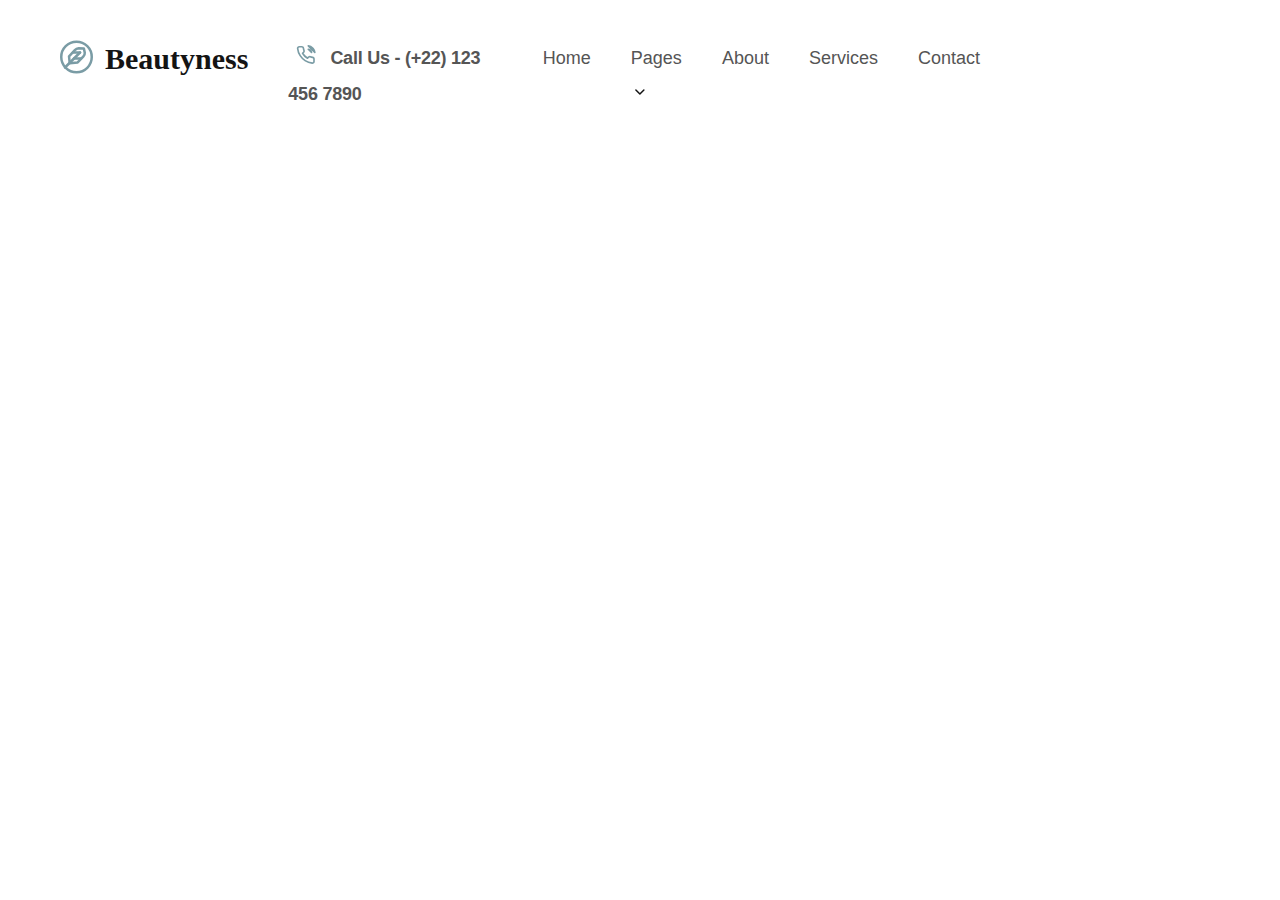
==== index.html @ 0ac67b9a "feat: start developing" ====
<!DOCTYPE html>
<html lang="en">
<head>
  <meta charset="UTF-8">
  <meta name="viewport" content="width=device-width, initial-scale=1.0">
  <title>Beautyness</title>
  <!-- <link rel="stylesheet" href="./styles/normalize.css"> -->
  <link rel="stylesheet" href="./styles/global.css">
  <link rel="stylesheet" href="./styles/homepage.css">
</head>
<body>
  <div class="wrapper">
    <header class="header">
      <div class="header__logo-container">
        <svg xmlns="http://www.w3.org/2000/svg" width="33" height="34" viewBox="0 0 33 34" fill="none">
        <circle cx="16.5" cy="17" r="15.25" stroke="#7A9CA5" stroke-width="2.5"/>
        <path d="M24.766 12.6842C24.8916 13.9888 24.4194 15.2969 23.4533 16.3209L17.6715 22.4674L9.70748 23.2339L9.03718 16.2696L14.8292 10.1303C15.7953 9.10633 17.1761 8.45041 18.6679 8.30683L23.8855 8.43175L24.766 12.6842Z" stroke="#7A9CA5" stroke-width="2.5" stroke-linecap="round" stroke-linejoin="round"/>
        <path d="M20 12.5L5 27.5" stroke="#7A9CA5" stroke-width="2.5" stroke-linecap="round" stroke-linejoin="round"/>
        <path d="M21 18.5H14" stroke="#7A9CA5" stroke-width="2.5" stroke-linecap="round" stroke-linejoin="round"/>
        <path d="M20 12.5H13" stroke="#7A9CA5" stroke-width="2.5" stroke-linecap="round" stroke-linejoin="round"/>
      </svg>
      <h1 class="header__logo">Beautyness</h1>
    </div>
      <a class="header__phone nav-link" href="tel:+221234567890">
        <svg xmlns="http://www.w3.org/2000/svg" width="30" height="23" viewBox="-5 -5 25 28" fill="none">
          <path d="M13.9381 5C14.9149 5.19057 15.8125 5.66826 16.5162 6.37194C17.2199 7.07561 17.6976 7.97326 17.8881 8.95L13.9381 5ZM13.9381 1C15.9674 1.22544 17.8597 2.13417 19.3044 3.57701C20.749 5.01984 21.6601 6.91101 21.8881 8.94L13.9381 1ZM20.8881 16.92V19.92C20.8892 20.1985 20.8322 20.4742 20.7206 20.7293C20.6091 20.9845 20.4454 21.2136 20.2402 21.4019C20.035 21.5901 19.7927 21.7335 19.5289 21.8227C19.265 21.9119 18.9855 21.9451 18.7081 21.92C15.631 21.5856 12.6751 20.5341 10.0781 18.85C7.66195 17.3147 5.61345 15.2662 4.07812 12.85C2.3881 10.2412 1.33636 7.27099 1.00812 4.18C0.983127 3.90347 1.01599 3.62476 1.10462 3.36162C1.19324 3.09849 1.33569 2.85669 1.52288 2.65162C1.71008 2.44655 1.93792 2.28271 2.19191 2.17052C2.44589 2.05833 2.72046 2.00026 2.99812 2H5.99812C6.48342 1.99522 6.95391 2.16708 7.32188 2.48353C7.68985 2.79999 7.93019 3.23945 7.99812 3.72C8.12474 4.68007 8.35957 5.62273 8.69812 6.53C8.83266 6.88792 8.86178 7.27691 8.78202 7.65088C8.70227 8.02485 8.51698 8.36811 8.24812 8.64L6.97812 9.91C8.40167 12.4135 10.4746 14.4864 12.9781 15.91L14.2481 14.64C14.52 14.3711 14.8633 14.1858 15.2372 14.1061C15.6112 14.0263 16.0002 14.0555 16.3581 14.19C17.2654 14.5286 18.2081 14.7634 19.1681 14.89C19.6539 14.9585 20.0975 15.2032 20.4147 15.5775C20.7318 15.9518 20.9003 16.4296 20.8881 16.92Z" stroke="#7A9CA5" stroke-width="2" stroke-linecap="round" stroke-linejoin="round"/>
        </svg>
        <span class="header__phone-text">Call Us - (+22) 123 456 7890</span>
      </a>
      <nav class="header__nav">
        <ul class="header__nav-list">
          <li class="header__nav-item"><a href="" class="nav-link">Home</a></li>
          <li class="header__nav-item"><a href="" class="nav-link">Pages
            <svg xmlns="http://www.w3.org/2000/svg" width="17" height="16" viewBox="0 0 17 16" fill="none">
            <path d="M4.8877 6L8.8877 10L12.8877 6" stroke="#141414" stroke-width="1.5" stroke-linecap="round" stroke-linejoin="round"/>
          </svg></a></li>
          <li class="header__nav-item"><a href="" class="nav-link">About</a></li>
          <li class="header__nav-item"><a href="" class="nav-link">Services</a></li>
          <li class="header__nav-item"><a href="" class="nav-link">Contact</a></li>
          <li class="header__nav-item"><a href="" class="nav-link"></a></li>
          <li class="header__nav-item"><a href="" class="nav-link"></a></li>
          <li class="header__nav-item"><a href="" class="nav-link"></a></li>
          <li class="header__nav-item"><a href="" class="nav-link"></a></li>
          <li class="header__nav-item"><a href="" class="nav-link"></a></li>
          <li class="header__nav-item"><a href="" class="nav-link"></a></li>
        </ul>
      </nav>
    </header>
  </div>
</body>
</html>
---- styles/global.css ----
*{
  box-sizing: border-box;
  padding: 0;
  margin: 0;
}
:root {
  --remarks-main-color: #555555;
  --main-text-color: #141414;
}

@import url('https://fonts.googleapis.com/css2?family=Manrope:wght@400;600;800&family=Playfair+Display:wght@400;500;600;700;800;900&display=swap');

body {
  font-family: 'Playfair Display', serif;
  font-weight: 800;
}

.wrapper {
  display: flex;
  max-width: 1920px;
  min-height: 100%;
  margin: 0 auto;
}

.header{
  display: flex;
  flex-direction: row;
  width: 100%;
  height: 125px;
  padding: 40px 60px;
  column-gap: 40px;
}

.header__logo {
  color: var(--main-text-color);
  font-size: 30px;
  font-weight: 800;
  line-height: 125%;
}

.header__logo-container {
  display: flex;
  flex-direction: row;
  column-gap: 12px;
}

.header__phone {
  font-weight: 600;
}

.header__phone-text {
  margin-left: 7px;
  letter-spacing: -0.25px;
}

.header__nav {
  margin-left: auto;
}

.header__nav-list {
  display: flex;
  flex-direction: row;
  list-style: none;
  gap: 40px;
  font-weight: 400;
  margin-left: auto;
}

.nav-link{
  font-family: 'Manrope', sans-serif;
  text-decoration: none;
  font-size: 18px;
  color: var(--remarks-main-color);
  line-height: 200%;
}
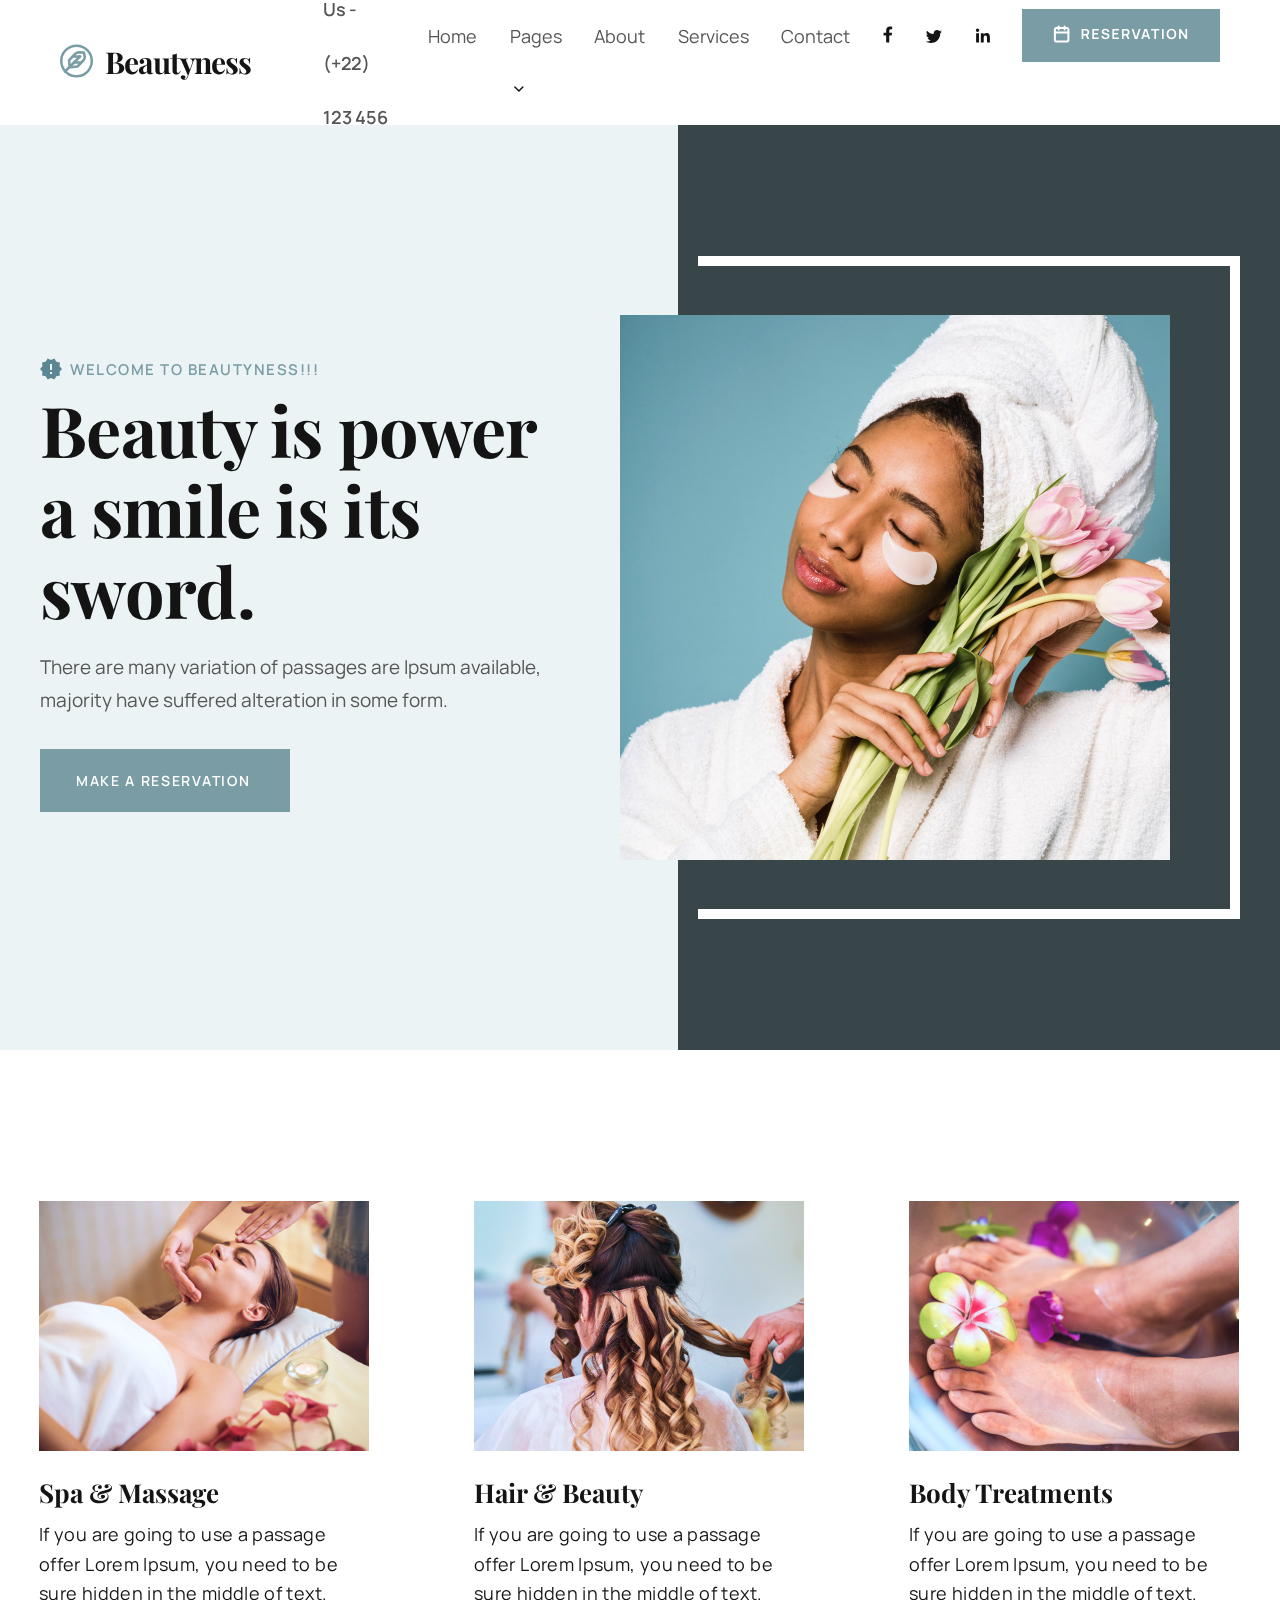
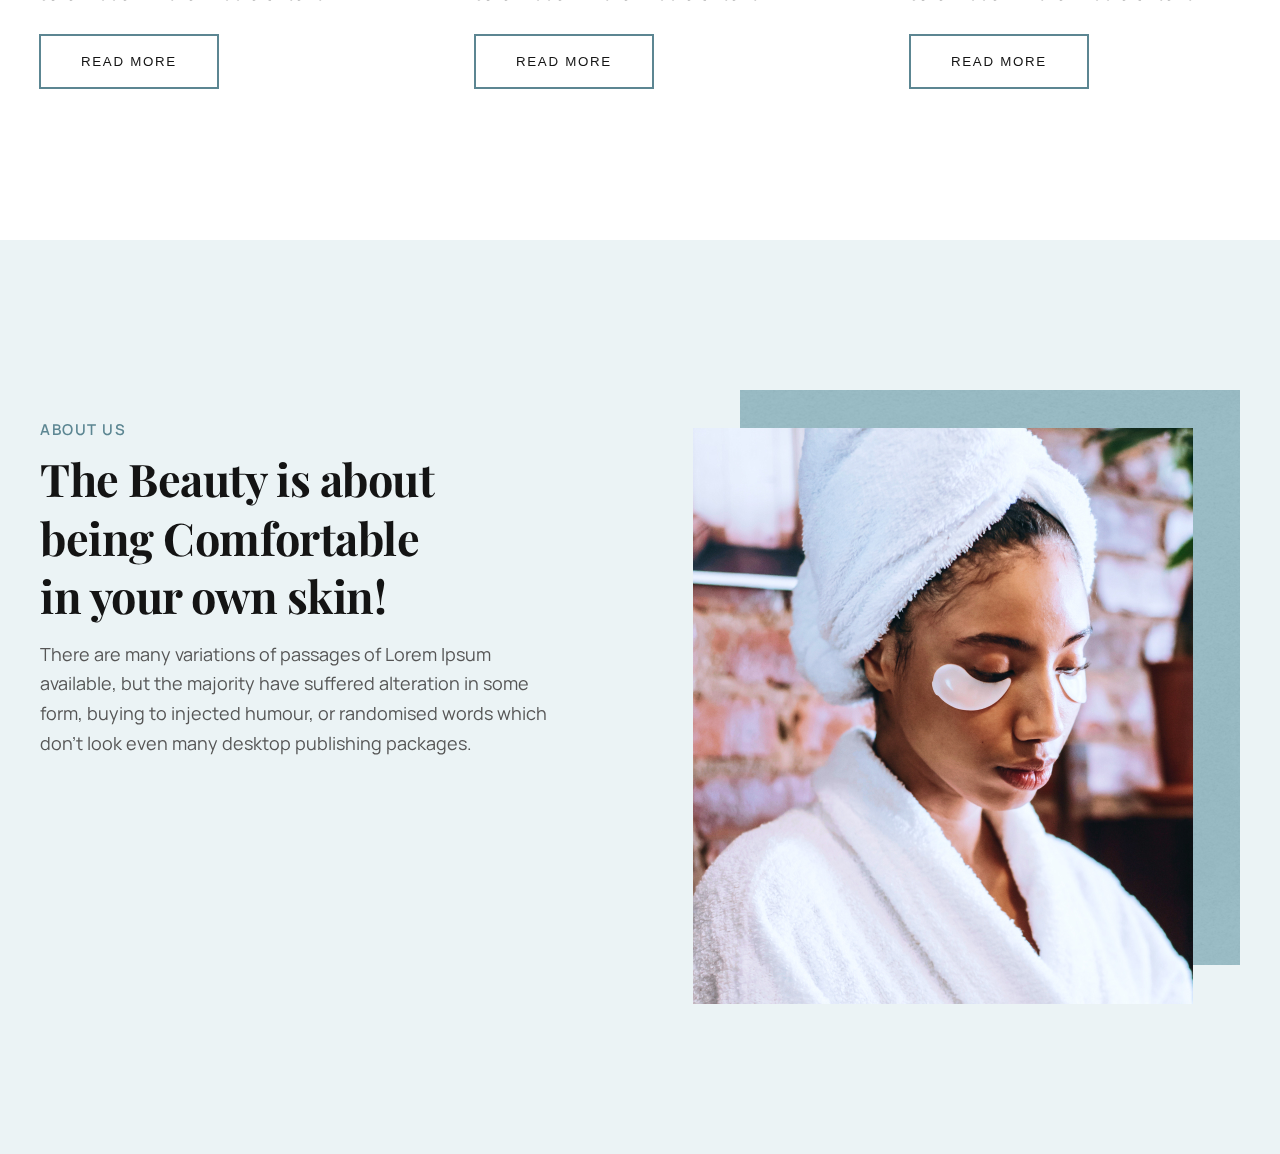
==== commit 3807028b: "feat: add banner, features and about sections" ====
--- a/index.html
+++ b/index.html
@@ -1,51 +1,229 @@
 <!DOCTYPE html>
 <html lang="en">
-<head>
-  <meta charset="UTF-8">
-  <meta name="viewport" content="width=device-width, initial-scale=1.0">
-  <title>Beautyness</title>
-  <!-- <link rel="stylesheet" href="./styles/normalize.css"> -->
-  <link rel="stylesheet" href="./styles/global.css">
-  <link rel="stylesheet" href="./styles/homepage.css">
-</head>
-<body>
-  <div class="wrapper">
-    <header class="header">
-      <div class="header__logo-container">
-        <svg xmlns="http://www.w3.org/2000/svg" width="33" height="34" viewBox="0 0 33 34" fill="none">
-        <circle cx="16.5" cy="17" r="15.25" stroke="#7A9CA5" stroke-width="2.5"/>
-        <path d="M24.766 12.6842C24.8916 13.9888 24.4194 15.2969 23.4533 16.3209L17.6715 22.4674L9.70748 23.2339L9.03718 16.2696L14.8292 10.1303C15.7953 9.10633 17.1761 8.45041 18.6679 8.30683L23.8855 8.43175L24.766 12.6842Z" stroke="#7A9CA5" stroke-width="2.5" stroke-linecap="round" stroke-linejoin="round"/>
-        <path d="M20 12.5L5 27.5" stroke="#7A9CA5" stroke-width="2.5" stroke-linecap="round" stroke-linejoin="round"/>
-        <path d="M21 18.5H14" stroke="#7A9CA5" stroke-width="2.5" stroke-linecap="round" stroke-linejoin="round"/>
-        <path d="M20 12.5H13" stroke="#7A9CA5" stroke-width="2.5" stroke-linecap="round" stroke-linejoin="round"/>
-      </svg>
-      <h1 class="header__logo">Beautyness</h1>
+  <head>
+    <meta charset="UTF-8" />
+    <meta name="viewport" content="width=device-width, initial-scale=1.0" />
+    <title>Beautyness</title>
+    <!-- <link rel="stylesheet" href="./styles/normalize.css"> -->
+    <link rel="stylesheet" href="./styles/global.css" />
+    <link rel="stylesheet" href="./styles/homepage.css" />
+  </head>
+  <body>
+    <div class="wrapper">
+      <header class="header">
+        <div class="header__logo-container">
+          <svg
+            xmlns="http://www.w3.org/2000/svg"
+            width="33"
+            height="34"
+            viewBox="0 0 33 34"
+            fill="none"
+          >
+            <circle
+              cx="16.5"
+              cy="17"
+              r="15.25"
+              stroke="#7A9CA5"
+              stroke-width="2.5"
+            />
+            <path
+              d="M24.766 12.6842C24.8916 13.9888 24.4194 15.2969 23.4533 16.3209L17.6715 22.4674L9.70748 23.2339L9.03718 16.2696L14.8292 10.1303C15.7953 9.10633 17.1761 8.45041 18.6679 8.30683L23.8855 8.43175L24.766 12.6842Z"
+              stroke="#7A9CA5"
+              stroke-width="2.5"
+              stroke-linecap="round"
+              stroke-linejoin="round"
+            />
+            <path
+              d="M20 12.5L5 27.5"
+              stroke="#7A9CA5"
+              stroke-width="2.5"
+              stroke-linecap="round"
+              stroke-linejoin="round"
+            />
+            <path
+              d="M21 18.5H14"
+              stroke="#7A9CA5"
+              stroke-width="2.5"
+              stroke-linecap="round"
+              stroke-linejoin="round"
+            />
+            <path
+              d="M20 12.5H13"
+              stroke="#7A9CA5"
+              stroke-width="2.5"
+              stroke-linecap="round"
+              stroke-linejoin="round"
+            />
+          </svg>
+          <h2 class="header__logo">Beautyness</h2>
+        </div>
+        <a class="header__phone nav-link" href="tel:+221234567890">
+          <img
+            src="./assets/svg/phone.svg"
+            alt="phone"
+            class="header__phone-icon"
+          />
+          <span class="header__phone-text">Call Us - (+22) 123 456 7890</span>
+        </a>
+        <nav class="header__nav">
+          <ul class="header__nav-list">
+            <li class="header__nav-item">
+              <a href="" class="nav-link">Home</a>
+            </li>
+            <li class="header__nav-item">
+              <a href="" class="nav-link"
+                >Pages
+                <svg
+                  xmlns="http://www.w3.org/2000/svg"
+                  width="17"
+                  height="16"
+                  viewBox="0 0 17 16"
+                  fill="none"
+                >
+                  <path
+                    d="M4.8877 6L8.8877 10L12.8877 6"
+                    stroke="#141414"
+                    stroke-width="1.5"
+                    stroke-linecap="round"
+                    stroke-linejoin="round"
+                  />
+                </svg>
+              </a>
+            </li>
+            <li class="header__nav-item">
+              <a href="" class="nav-link">About </a>
+            </li>
+            <li class="header__nav-item">
+              <a href="" class="nav-link">Services</a>
+            </li>
+            <li class="header__nav-item">
+              <a href="" class="nav-link">Contact</a>
+            </li>
+            <li class="header__nav-item">
+              <a href="" class="nav-link">
+                <img
+                  src="./assets/svg/facebook.svg"
+                  alt="facebook link"
+                  class="header__social-link"
+              /></a>
+            </li>
+            <li class="header__nav-item">
+              <a href="" class="nav-link">
+                <img
+                  src="./assets/svg/twitter.svg"
+                  alt="facebook link"
+                  class="header__social-link"
+                />
+              </a>
+            </li>
+            <li class="header__nav-item">
+              <a href="" class="nav-link">
+                <img
+                  src="./assets/svg/linkedin.svg"
+                  alt="facebook link"
+                  class="header__social-link"
+                />
+              </a>
+            </li>
+            <li class="header__nav-item">
+              <button class="btn">
+                <img src="./assets/svg/Reservation.svg" alt="reservation" />
+              </button>
+            </li>
+          </ul>
+        </nav>
+      </header>
+      <main>
+        <section class="banner">
+          <div class="banner__content">
+            <img
+              src="./assets/img/pexels-sora-shimazaki-5938440 1.jpg"
+              alt="pexels-sora-shimazaki"
+              class="banner__photo"
+            />
+            <div class="banner__text">
+              <p class="banner__alert">
+                <img
+                  src="./assets/svg/alert.svg"
+                  alt="alert"
+                  class="banner__alert-logo"
+                />Welcome to Beautyness!!!
+              </p>
+              <h1 class="banner__title">
+                Beauty is power a smile is its sword.
+              </h1>
+              <p class="banner__remark">
+                There are many variation of passages are Ipsum available,
+                majority have suffered alteration in some form.
+              </p>
+              <button class="btn banner__btn">Make a reservation</button>
+            </div>
+          </div>
+        </section>
+        <section class="features">
+          <div class="features-card">
+            <img
+              src="./assets/img/feat1.jpg"
+              alt="Spa & Massage"
+              class="feature-card__image"
+            />
+            <h3 class="feature-card__title">Spa & Massage</h3>
+            <p class="feature-card__description">
+              If you are going to use a passage offer Lorem Ipsum, you need to
+              be sure hidden in the middle of text.
+            </p>
+            <button class="btn btn_transparent">READ MORE</button>
+          </div>
+          <div class="features-card">
+            <img
+              src="./assets/img/feat2.jpg"
+              alt="Hair & Beauty"
+              class="feature-card__image"
+            />
+            <h3 class="feature-card__title">Hair & Beauty</h3>
+            <p class="feature-card__description">
+              If you are going to use a passage offer Lorem Ipsum, you need to
+              be sure hidden in the middle of text.
+            </p>
+            <button class="btn btn_transparent">READ MORE</button>
+          </div>
+          <div class="features-card">
+            <img
+              src="./assets/img/feat3.jpg"
+              alt="Body Treatments"
+              class="feature-card__image"
+            />
+            <h3 class="feature-card__title">Body Treatments</h3>
+            <p class="feature-card__description">
+              If you are going to use a passage offer Lorem Ipsum, you need to
+              be sure hidden in the middle of text.
+            </p>
+            <button class="btn btn_transparent">READ MORE</button>
+          </div>
+        </section>
+        <section class="about-section">
+          <div class="about-section__content-container">
+            <div class="about-section__text-container">
+              <p class="about-section__label">About Us</p>
+              <h2 class="about-section__title">
+                The Beauty is about being Comfortable in your own skin!
+              </h2>
+              <p class="about-section__remark">
+                There are many variations of passages of Lorem Ipsum available,
+                but the majority have suffered alteration in some form, buying
+                to injected humour, or randomised words which don't look even
+                many desktop publishing packages.
+              </p>
+            </div>
+
+            <img
+              src="./assets/img/about-photo.jpg"
+              alt=""
+              class="about-section__photo"
+            />
+          </div>
+        </section>
+      </main>
     </div>
-      <a class="header__phone nav-link" href="tel:+221234567890">
-        <svg xmlns="http://www.w3.org/2000/svg" width="30" height="23" viewBox="-5 -5 25 28" fill="none">
-          <path d="M13.9381 5C14.9149 5.19057 15.8125 5.66826 16.5162 6.37194C17.2199 7.07561 17.6976 7.97326 17.8881 8.95L13.9381 5ZM13.9381 1C15.9674 1.22544 17.8597 2.13417 19.3044 3.57701C20.749 5.01984 21.6601 6.91101 21.8881 8.94L13.9381 1ZM20.8881 16.92V19.92C20.8892 20.1985 20.8322 20.4742 20.7206 20.7293C20.6091 20.9845 20.4454 21.2136 20.2402 21.4019C20.035 21.5901 19.7927 21.7335 19.5289 21.8227C19.265 21.9119 18.9855 21.9451 18.7081 21.92C15.631 21.5856 12.6751 20.5341 10.0781 18.85C7.66195 17.3147 5.61345 15.2662 4.07812 12.85C2.3881 10.2412 1.33636 7.27099 1.00812 4.18C0.983127 3.90347 1.01599 3.62476 1.10462 3.36162C1.19324 3.09849 1.33569 2.85669 1.52288 2.65162C1.71008 2.44655 1.93792 2.28271 2.19191 2.17052C2.44589 2.05833 2.72046 2.00026 2.99812 2H5.99812C6.48342 1.99522 6.95391 2.16708 7.32188 2.48353C7.68985 2.79999 7.93019 3.23945 7.99812 3.72C8.12474 4.68007 8.35957 5.62273 8.69812 6.53C8.83266 6.88792 8.86178 7.27691 8.78202 7.65088C8.70227 8.02485 8.51698 8.36811 8.24812 8.64L6.97812 9.91C8.40167 12.4135 10.4746 14.4864 12.9781 15.91L14.2481 14.64C14.52 14.3711 14.8633 14.1858 15.2372 14.1061C15.6112 14.0263 16.0002 14.0555 16.3581 14.19C17.2654 14.5286 18.2081 14.7634 19.1681 14.89C19.6539 14.9585 20.0975 15.2032 20.4147 15.5775C20.7318 15.9518 20.9003 16.4296 20.8881 16.92Z" stroke="#7A9CA5" stroke-width="2" stroke-linecap="round" stroke-linejoin="round"/>
-        </svg>
-        <span class="header__phone-text">Call Us - (+22) 123 456 7890</span>
-      </a>
-      <nav class="header__nav">
-        <ul class="header__nav-list">
-          <li class="header__nav-item"><a href="" class="nav-link">Home</a></li>
-          <li class="header__nav-item"><a href="" class="nav-link">Pages
-            <svg xmlns="http://www.w3.org/2000/svg" width="17" height="16" viewBox="0 0 17 16" fill="none">
-            <path d="M4.8877 6L8.8877 10L12.8877 6" stroke="#141414" stroke-width="1.5" stroke-linecap="round" stroke-linejoin="round"/>
-          </svg></a></li>
-          <li class="header__nav-item"><a href="" class="nav-link">About</a></li>
-          <li class="header__nav-item"><a href="" class="nav-link">Services</a></li>
-          <li class="header__nav-item"><a href="" class="nav-link">Contact</a></li>
-          <li class="header__nav-item"><a href="" class="nav-link"></a></li>
-          <li class="header__nav-item"><a href="" class="nav-link"></a></li>
-          <li class="header__nav-item"><a href="" class="nav-link"></a></li>
-          <li class="header__nav-item"><a href="" class="nav-link"></a></li>
-          <li class="header__nav-item"><a href="" class="nav-link"></a></li>
-          <li class="header__nav-item"><a href="" class="nav-link"></a></li>
-        </ul>
-      </nav>
-    </header>
-  </div>
-</body>
-</html>+  </body>
+</html>
--- a/styles/global.css
+++ b/styles/global.css
@@ -1,4 +1,4 @@
-*{
+* {
   box-sizing: border-box;
   padding: 0;
   margin: 0;
@@ -6,36 +6,49 @@
 :root {
   --remarks-main-color: #555555;
   --main-text-color: #141414;
+  --main-btn-color: #7a9ca5;
+  --bgc-azure: #ebf3f5;
 }
 
-@import url('https://fonts.googleapis.com/css2?family=Manrope:wght@400;600;800&family=Playfair+Display:wght@400;500;600;700;800;900&display=swap');
+@font-face {
+  font-family: PlayfairDisplay;
+  src: url(../assets/fonts/PlayfairDisplay-VariableFont_wght.ttf);
+}
+
+@font-face {
+  font-family: ManropeWeb;
+  src: url(../assets/fonts/Manrope-VariableFont_wght.ttf);
+}
 
 body {
-  font-family: 'Playfair Display', serif;
+  font-family: PlayfairDisplay;
   font-weight: 800;
+  color: var(--main-text-color);
 }
 
 .wrapper {
   display: flex;
+  flex-direction: column;
   max-width: 1920px;
   min-height: 100%;
   margin: 0 auto;
 }
 
-.header{
+.header {
   display: flex;
   flex-direction: row;
+  align-items: center;
   width: 100%;
   height: 125px;
-  padding: 40px 60px;
+  padding: 0px 60px;
   column-gap: 40px;
 }
 
 .header__logo {
   color: var(--main-text-color);
   font-size: 30px;
-  font-weight: 800;
   line-height: 125%;
+  letter-spacing: -1.1px;
 }
 
 .header__logo-container {
@@ -45,7 +58,17 @@
 }
 
 .header__phone {
+  position: relative;
   font-weight: 600;
+  padding-left: 32px;
+}
+
+.header__phone-icon {
+  position: absolute;
+  top: 12px;
+  left: 5px;
+  width: 24px;
+  height: 24px;
 }
 
 .header__phone-text {
@@ -61,15 +84,35 @@
   display: flex;
   flex-direction: row;
   list-style: none;
-  gap: 40px;
+  gap: 32.5px;
   font-weight: 400;
   margin-left: auto;
 }
 
-.nav-link{
-  font-family: 'Manrope', sans-serif;
+.nav-link {
+  font-family: ManropeWeb;
   text-decoration: none;
   font-size: 18px;
   color: var(--remarks-main-color);
-  line-height: 200%;
-}+  line-height: 300%;
+}
+
+.nav-link:hover {
+  color: var(--main-btn-color);
+}
+
+.header__social-link {
+  transition: 0.3s;
+}
+
+.header__social-link:hover {
+  filter: invert(63%) sepia(20%) saturate(384%) hue-rotate(146deg)
+    brightness(91%) contrast(89%);
+}
+
+.btn {
+  padding: 16px 31px;
+  border: none;
+  outline: none;
+  background-color: var(--main-btn-color);
+}
--- a/styles/homepage.css
+++ b/styles/homepage.css
@@ -0,0 +1,239 @@
+.banner {
+  display: flex;
+  width: 100%;
+  height: 925px;
+  background-image: linear-gradient(
+    to right,
+    var(--bgc-azure) 0%,
+    var(--bgc-azure) 53%,
+    #1e2c30 53%,
+    #1e2c30 100%
+  );
+  position: relative;
+}
+
+.banner::before {
+  position: absolute;
+  content: " ";
+  opacity: 0.15;
+  background: url(../assets/img/background.jpg), lightgray 50% / cover no-repeat;
+  mix-blend-mode: luminosity;
+  width: 47%;
+  height: 925px;
+  right: 0;
+}
+
+.banner__content {
+  display: flex;
+  flex-direction: column;
+  justify-content: center;
+  width: 1200px;
+  height: 645px;
+  margin: auto;
+  position: relative;
+}
+
+.banner__content::after {
+  position: absolute;
+  right: 0px;
+  height: 643px;
+  width: 532px;
+  content: " ";
+  border: 10px solid #ffffff;
+  border-left: none;
+}
+
+.banner__photo {
+  position: absolute;
+  top: 50px;
+  right: 70px;
+}
+
+.banner__text {
+  display: flex;
+  flex-direction: column;
+  justify-content: space-between;
+  width: 510px;
+  height: 460px;
+}
+
+.banner__alert {
+  color: var(--main-btn-color);
+  font-family: ManropeWeb;
+  font-size: 15px;
+  font-style: normal;
+  font-weight: 600;
+  line-height: 154.5%; /* 23.175px */
+  letter-spacing: 1.5px;
+  text-transform: uppercase;
+  vertical-align: middle;
+  position: relative;
+  margin-left: 30px;
+}
+.banner__alert-logo {
+  position: absolute;
+  left: -30px;
+}
+
+.banner__title {
+  font-size: 70px;
+  font-style: normal;
+  font-weight: 700;
+  line-height: 115%; /* 80.5px */
+  letter-spacing: -0.7px;
+  margin-top: -25px;
+}
+
+.banner__remark {
+  color: var(--remarks-main-color);
+  font-family: ManropeWeb;
+  font-size: 19px;
+  font-style: normal;
+  font-weight: 400;
+  line-height: 170%; /* 32.3px */
+  margin-top: -12px;
+}
+
+.banner__btn {
+  display: flex;
+  padding: 23px 36px;
+  align-items: center;
+  color: #fff;
+  text-align: center;
+  font-family: ManropeWeb;
+  font-size: 14px;
+  font-style: normal;
+  font-weight: 600;
+  line-height: 125%; /* 17.5px */
+  letter-spacing: 1.68px;
+  text-transform: uppercase;
+  width: 250px;
+  margin-bottom: 5px;
+}
+
+.features {
+  display: flex;
+  flex-direction: row;
+  justify-content: center;
+  align-items: center;
+  column-gap: 103px;
+  width: 100%;
+  height: 790px;
+}
+
+.features-card {
+  width: 332px;
+}
+
+.feature-card__title {
+  font-size: 26px;
+  font-style: normal;
+  font-weight: 700;
+  line-height: 120%; /* 31.2px */
+  margin-top: 22px;
+}
+
+.feature-card__description {
+  font-family: ManropeWeb;
+  font-size: 18px;
+  font-style: normal;
+  font-weight: 400;
+  line-height: 165%; /* 29.7px */
+  letter-spacing: 0.36px;
+  margin-top: 12px;
+}
+
+.btn_transparent {
+  padding: 18px 40px;
+  background: none;
+  border: 2px solid #5c8692;
+  margin-top: 25px;
+  letter-spacing: 1.68px;
+  color: var(--main-text-color);
+}
+
+.about-section {
+  display: flex;
+  align-items: center;
+  height: 914px;
+  background-color: var(--bgc-azure);
+}
+
+.about-section__content-container {
+  position: relative;
+  display: flex;
+  flex-direction: row;
+  justify-content: space-between;
+  max-width: 1200px;
+  width: 100%;
+  height: 614px;
+  margin: auto;
+  z-index: 2;
+}
+
+.about-section__text-container {
+  width: 529px;
+}
+
+.about-section__label {
+  color: #5c8692;
+  font-family: ManropeWeb;
+  font-size: 15px;
+  font-style: normal;
+  font-weight: 600;
+  line-height: 154.5%; /* 23.175px */
+  letter-spacing: 1.5px;
+  text-transform: uppercase;
+  margin-top: 28px;
+}
+
+.about-section__title {
+  font-size: 45px;
+  font-style: normal;
+  font-weight: 700;
+  line-height: 130%; /* 58.5px */
+  letter-spacing: -0.45px;
+  margin-top: 8px;
+  width: 420px;
+}
+
+.about-section__remark {
+  color: var(--remarks-main-color);
+  font-family: ManropeWeb;
+  font-size: 18px;
+  font-style: normal;
+  font-weight: 400;
+  line-height: 165%; /* 29.7px */
+  margin-top: 15px;
+}
+
+.about-section__photo {
+  width: 500px;
+  flex-shrink: 0;
+  margin-right: 47px;
+  margin-top: 38px;
+}
+
+.about-section__content-container::before {
+  position: absolute;
+  content: " ";
+  background-color: #7a9ca5;
+  width: 500px;
+  height: 575px;
+  top: 0px;
+  right: 0;
+  z-index: -1;
+}
+
+.about-section__content-container::after {
+  position: absolute;
+  content: " ";
+  opacity: 0.5;
+  background: url(../assets/img/Photo.png), lightgray 50% / cover no-repeat;
+  mix-blend-mode: luminosity;
+  width: 500px;
+  height: 575px;
+  top: 0px;
+  right: 0;
+  z-index: -1;
+}
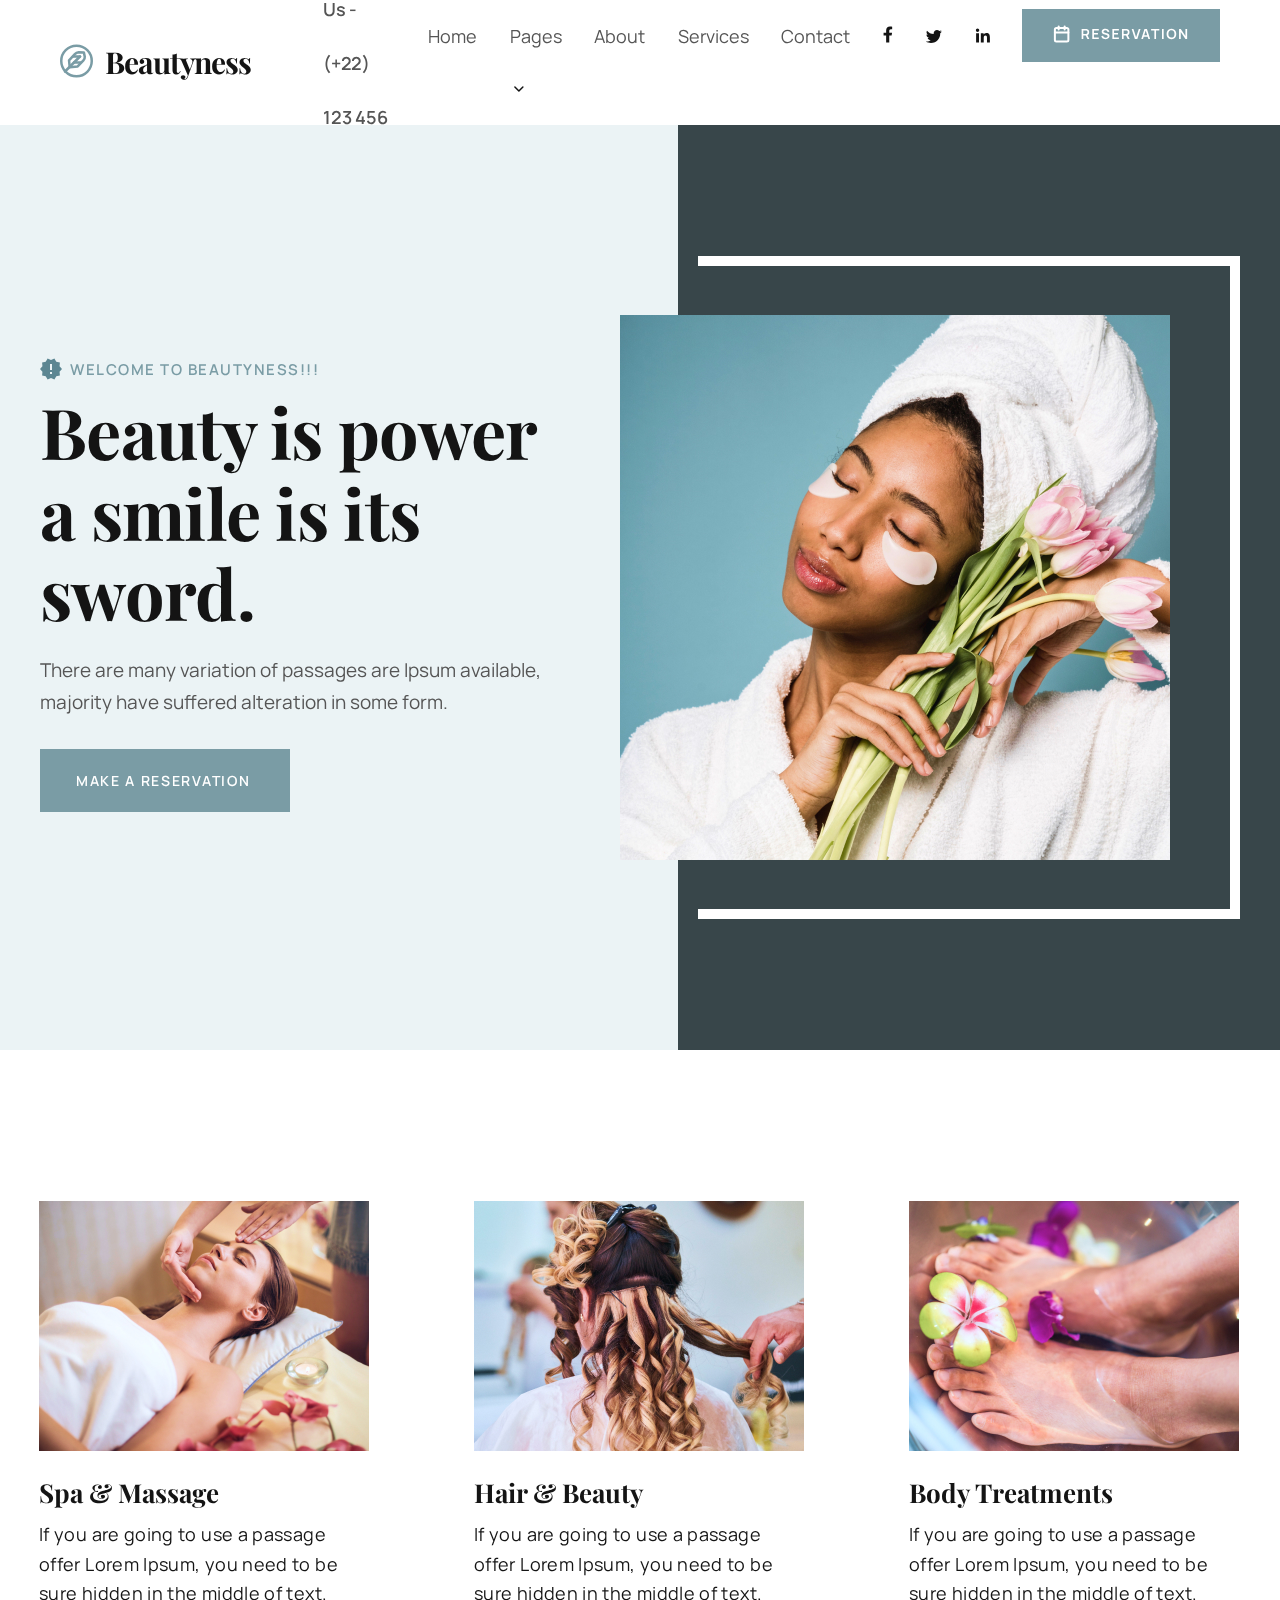
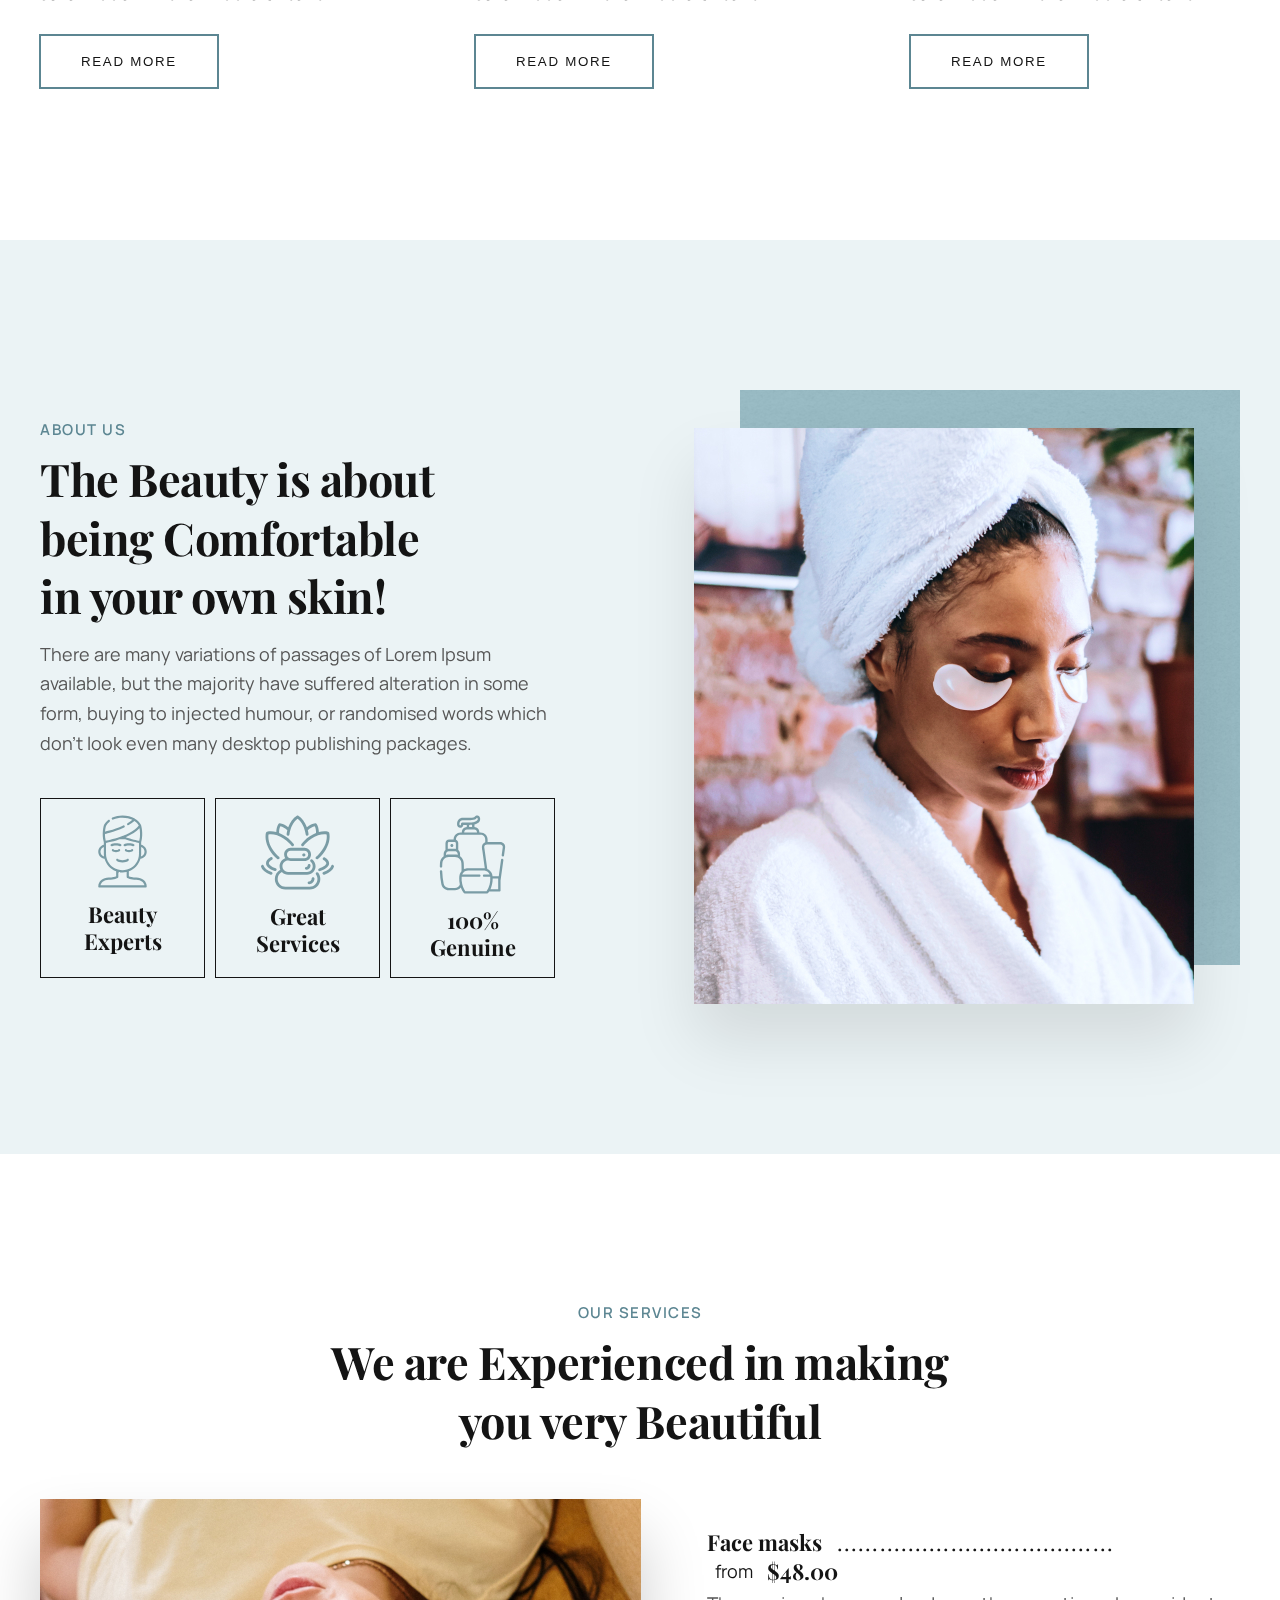
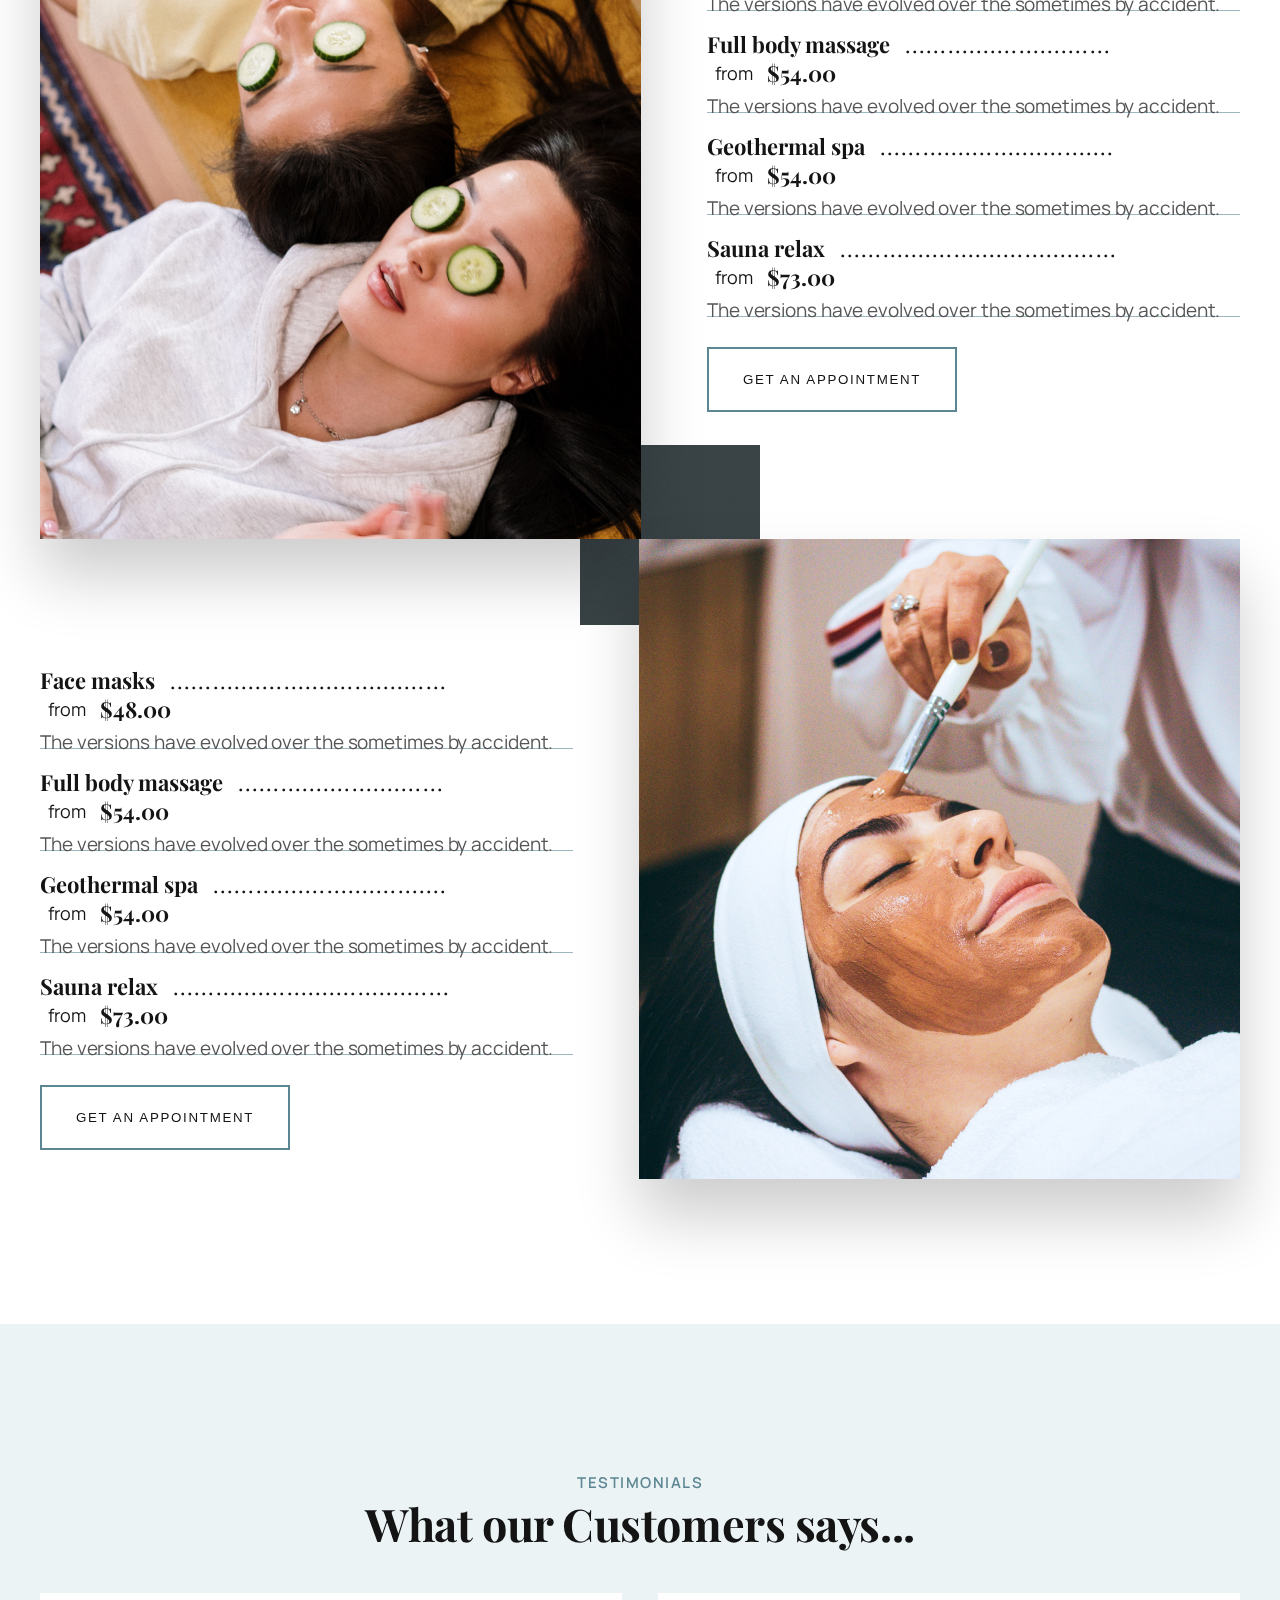
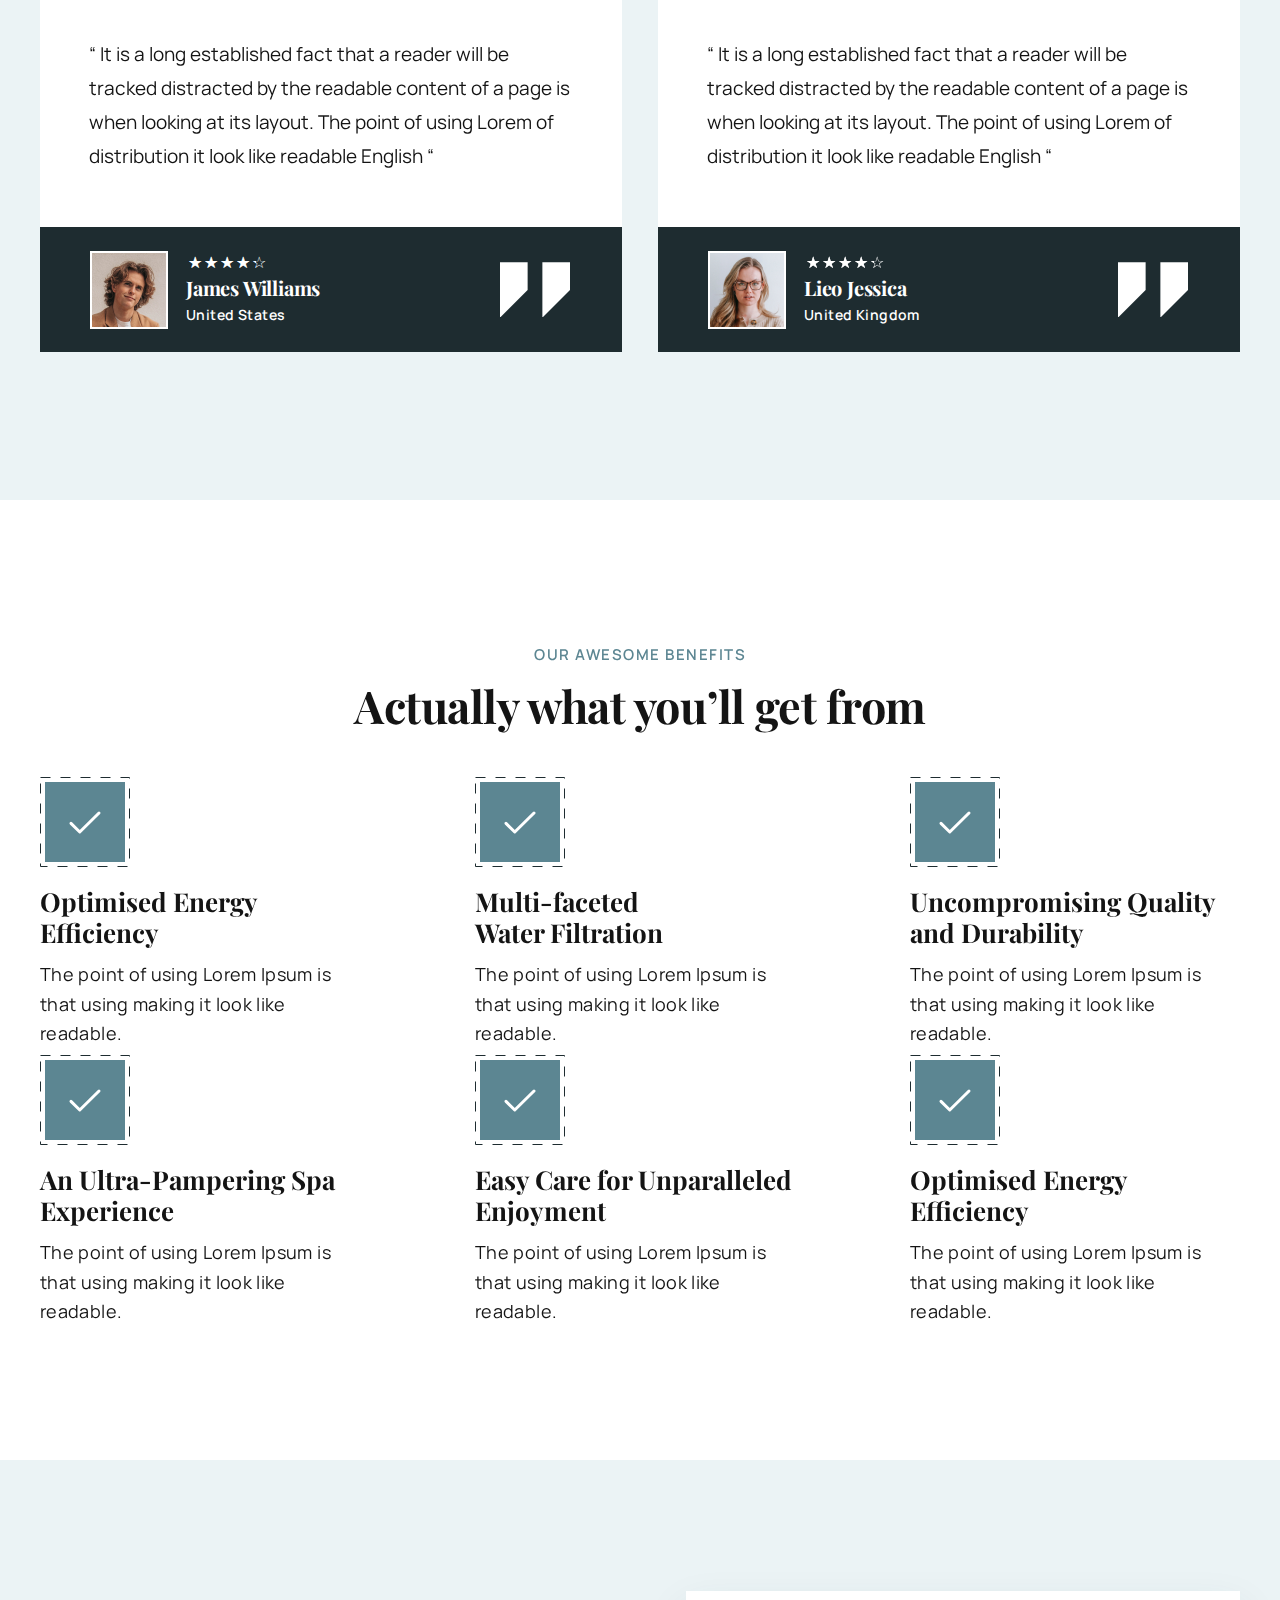
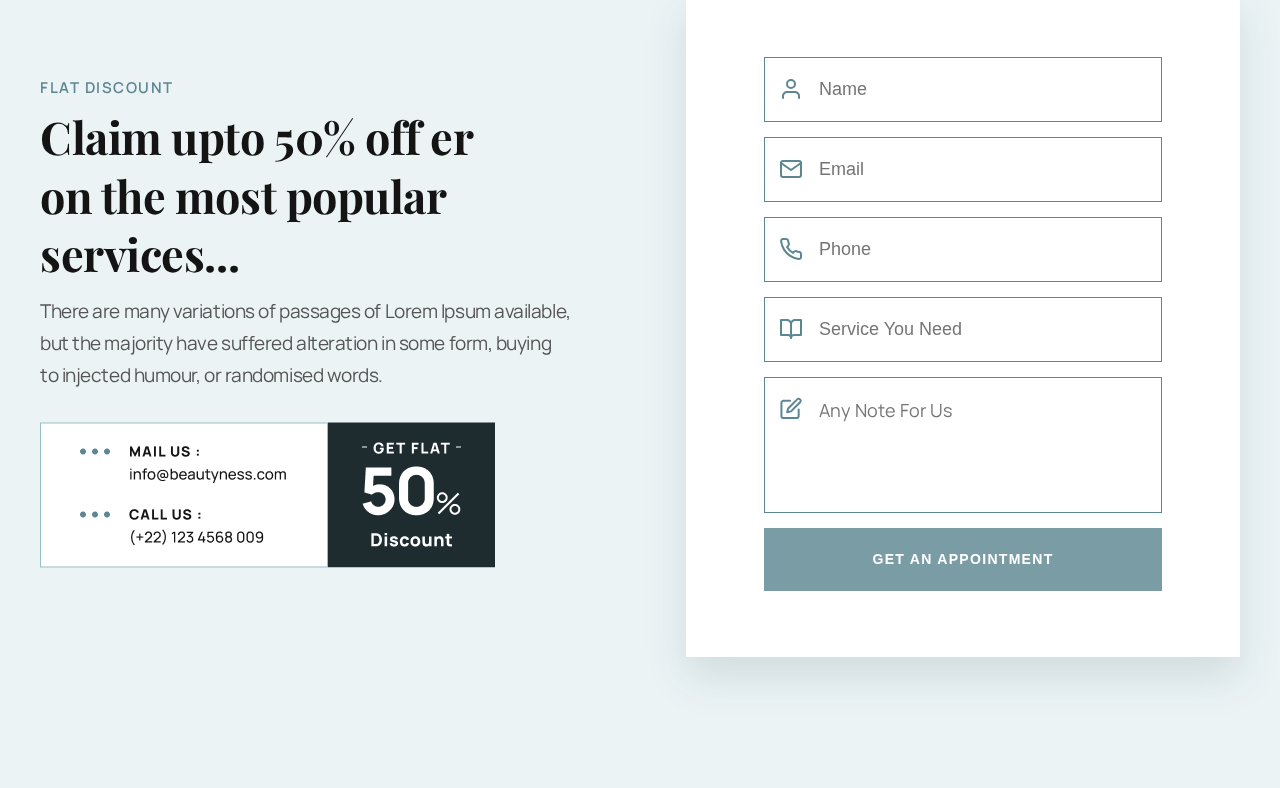
==== commit 9a586091: "feat: add services, testimonials, benefits, discount, sections" ====
--- a/index.html
+++ b/index.html
@@ -152,7 +152,7 @@
               <h1 class="banner__title">
                 Beauty is power a smile is its sword.
               </h1>
-              <p class="banner__remark">
+              <p class="remark banner__remark">
                 There are many variation of passages are Ipsum available,
                 majority have suffered alteration in some form.
               </p>
@@ -202,20 +202,45 @@
           </div>
         </section>
         <section class="about-section">
-          <div class="about-section__content-container">
+          <div class="content-container about-section__content-container">
             <div class="about-section__text-container">
-              <p class="about-section__label">About Us</p>
-              <h2 class="about-section__title">
+              <p class="section-label">About Us</p>
+              <h2 class="section-title section-title_left-aligned m-top-8">
                 The Beauty is about being Comfortable in your own skin!
               </h2>
-              <p class="about-section__remark">
+              <p class="remark about-section__remark">
                 There are many variations of passages of Lorem Ipsum available,
                 but the majority have suffered alteration in some form, buying
                 to injected humour, or randomised words which don't look even
                 many desktop publishing packages.
               </p>
+              <div class="abouts-section__cards-block">
+                <div class="about-card">
+                  <img
+                    src="./assets/svg/about-icon-1.svg"
+                    alt=""
+                    class="abot-card__icon"
+                  />
+                  <h3 class="abot-card__title">Beauty Experts</h3>
+                </div>
+                <div class="about-card">
+                  <img
+                    src="./assets/svg/about-icon-2.svg"
+                    alt=""
+                    class="abot-card__icon"
+                  />
+                  <h3 class="abot-card__title">Great Services</h3>
+                </div>
+                <div class="about-card">
+                  <img
+                    src="./assets/svg/about-icon-3.svg"
+                    alt=""
+                    class="abot-card__icon"
+                  />
+                  <h3 class="abot-card__title">100% Genuine</h3>
+                </div>
+              </div>
             </div>
-
             <img
               src="./assets/img/about-photo.jpg"
               alt=""
@@ -223,6 +248,359 @@
             />
           </div>
         </section>
+        <section class="secvices">
+          <div class="content-container">
+            <p class="section-label label_margin-top">Our Services</p>
+            <h2
+              class="section-title services__section-title section-title_centered"
+            >
+              We are Experienced in making you very Beautiful
+            </h2>
+            <div class="pricelist-container m-top-50">
+              <img
+                src="./assets/img/services-photo-1.jpg"
+                alt=""
+                class="pricelist-photo"
+              />
+              <div>
+                <ul class="pricelist">
+                  <li class="pricelist-item">
+                    <h4 class="pricelist__title">
+                      Face masks
+                      <span class="precelist-dots">
+                        .......................................
+                      </span>
+                      <span class="pricelist__price">$48.00</span>
+                    </h4>
+                    <p class="remark pricelist__remark">
+                      The versions have evolved over the sometimes by accident.
+                    </p>
+                  </li>
+                  <li class="pricelist-item">
+                    <h4 class="pricelist__title">
+                      Full body massage
+                      <span class="precelist-dots">
+                        .............................
+                      </span>
+                      <span class="pricelist__price">$54.00</span>
+                    </h4>
+                    <p class="remark pricelist__remark">
+                      The versions have evolved over the sometimes by accident.
+                    </p>
+                  </li>
+                  <li class="pricelist-item">
+                    <h4 class="pricelist__title">
+                      Geothermal spa
+                      <span class="precelist-dots">
+                        .................................
+                      </span>
+                      <span class="pricelist__price">$54.00</span>
+                    </h4>
+                    <p class="remark pricelist__remark">
+                      The versions have evolved over the sometimes by accident.
+                    </p>
+                  </li>
+                  <li class="pricelist-item">
+                    <h4 class="pricelist__title">
+                      Sauna relax
+                      <span class="precelist-dots">
+                        .......................................
+                      </span>
+                      <span class="pricelist__price">$73.00</span>
+                    </h4>
+                    <p class="remark pricelist__remark">
+                      The versions have evolved over the sometimes by accident.
+                    </p>
+                  </li>
+                </ul>
+                <button class="btn btn_transparent pricelist__btn">
+                  GET AN APPOINTMENT
+                </button>
+              </div>
+            </div>
+            <div class="pricelist-container pricelist-container_reversed">
+              <img
+                src="./assets/img/services-photo-2.jpg"
+                alt=""
+                class="pricelist-photo"
+              />
+              <div>
+                <ul class="pricelist pricelist_margined">
+                  <li class="pricelist-item">
+                    <h4 class="pricelist__title">
+                      Face masks
+                      <span class="precelist-dots">
+                        .......................................
+                      </span>
+                      <span class="pricelist__price">$48.00</span>
+                    </h4>
+                    <p class="remark pricelist__remark">
+                      The versions have evolved over the sometimes by accident.
+                    </p>
+                  </li>
+                  <li class="pricelist-item">
+                    <h4 class="pricelist__title">
+                      Full body massage
+                      <span class="precelist-dots">
+                        .............................
+                      </span>
+                      <span class="pricelist__price">$54.00</span>
+                    </h4>
+                    <p class="remark pricelist__remark">
+                      The versions have evolved over the sometimes by accident.
+                    </p>
+                  </li>
+                  <li class="pricelist-item">
+                    <h4 class="pricelist__title">
+                      Geothermal spa
+                      <span class="precelist-dots">
+                        .................................
+                      </span>
+                      <span class="pricelist__price">$54.00</span>
+                    </h4>
+                    <p class="remark pricelist__remark">
+                      The versions have evolved over the sometimes by accident.
+                    </p>
+                  </li>
+                  <li class="pricelist-item">
+                    <h4 class="pricelist__title">
+                      Sauna relax
+                      <span class="precelist-dots">
+                        .......................................
+                      </span>
+                      <span class="pricelist__price">$73.00</span>
+                    </h4>
+                    <p class="remark pricelist__remark">
+                      The versions have evolved over the sometimes by accident.
+                    </p>
+                  </li>
+                </ul>
+                <button class="btn btn_transparent pricelist__btn">
+                  GET AN APPOINTMENT
+                </button>
+              </div>
+            </div>
+          </div>
+        </section>
+        <section class="testimonials">
+          <div class="content-container">
+            <p class="section-label label_margin-top">Testimonials</p>
+            <h2 class="section-title section-title_centered">
+              What our Customers says...
+            </h2>
+            <div class="testimonials__feedbacks">
+              <div class="feedback-card">
+                <p class="feedback-card__text">
+                  “ It is a long established fact that a reader will be tracked
+                  distracted by the readable content of a page is when looking
+                  at its layout. The point of using Lorem of distribution it
+                  look like readable English “
+                </p>
+                <div class="user-info">
+                  <img
+                    src="./assets/img/userphoto-1.jpg"
+                    alt=""
+                    class="user-avatar"
+                  />
+                  <div class="rating">
+                    <span
+                      class="rating__satrs"
+                      style="width: calc(77px * (4.4 / 5))"
+                      >★★★★★
+                    </span>
+                  </div>
+                  <p class="user-name">James Williams</p>
+                  <p class="user-country">United States</p>
+                </div>
+              </div>
+              <div class="feedback-card">
+                <p class="feedback-card__text">
+                  “ It is a long established fact that a reader will be tracked
+                  distracted by the readable content of a page is when looking
+                  at its layout. The point of using Lorem of distribution it
+                  look like readable English “
+                </p>
+                <div class="user-info">
+                  <img
+                    src="./assets/img/userphoto-2.jpg"
+                    alt=""
+                    class="user-avatar"
+                  />
+                  <div class="rating">
+                    <span
+                      class="rating__satrs"
+                      style="width: calc(77px * (4.4 / 5))"
+                      >★★★★★
+                    </span>
+                  </div>
+                  <p class="user-name">Lieo Jessica</p>
+                  <p class="user-country">United Kingdom</p>
+                </div>
+              </div>
+            </div>
+          </div>
+        </section>
+        <section class="benefits">
+          <div class="content-container">
+            <p class="section-label benefits__label">Our Awesome Benefits</p>
+            <h2 class="section-title section-title_centered benefits__title">
+              Actually what you’ll get from
+            </h2>
+            <div class="benefits__benefits-container">
+              <div class="benefit-card">
+                <img
+                  src="./assets/svg/benefit-ico.svg"
+                  alt="benefit"
+                  class="benefit-logo"
+                />
+                <h4 class="benefit-title">Optimised Energy Efficiency</h4>
+                <p class="benefit-remark">
+                  The point of using Lorem Ipsum is that using making it look
+                  like readable.
+                </p>
+              </div>
+              <div class="benefit-card">
+                <img
+                  src="./assets/svg/benefit-ico.svg"
+                  alt="benefit"
+                  class="benefit-logo"
+                />
+                <h4 class="benefit-title">
+                  Multi-faceted<br />
+                  Water Filtration
+                </h4>
+                <p class="benefit-remark">
+                  The point of using Lorem Ipsum is that using making it look
+                  like readable.
+                </p>
+              </div>
+              <div class="benefit-card">
+                <img
+                  src="./assets/svg/benefit-ico.svg"
+                  alt="benefit"
+                  class="benefit-logo"
+                />
+                <h4 class="benefit-title">
+                  Uncompromising Quality and Durability
+                </h4>
+                <p class="benefit-remark">
+                  The point of using Lorem Ipsum is that using making it look
+                  like readable.
+                </p>
+              </div>
+              <div class="benefit-card">
+                <img
+                  src="./assets/svg/benefit-ico.svg"
+                  alt="benefit"
+                  class="benefit-logo"
+                />
+                <h4 class="benefit-title">An Ultra-Pampering Spa Experience</h4>
+                <p class="benefit-remark">
+                  The point of using Lorem Ipsum is that using making it look
+                  like readable.
+                </p>
+              </div>
+              <div class="benefit-card">
+                <img
+                  src="./assets/svg/benefit-ico.svg"
+                  alt="benefit"
+                  class="benefit-logo"
+                />
+                <h4 class="benefit-title">
+                  Easy Care for Unparalleled Enjoyment
+                </h4>
+                <p class="benefit-remark">
+                  The point of using Lorem Ipsum is that using making it look
+                  like readable.
+                </p>
+              </div>
+              <div class="benefit-card">
+                <img
+                  src="./assets/svg/benefit-ico.svg"
+                  alt="benefit"
+                  class="benefit-logo"
+                />
+                <h4 class="benefit-title">Optimised Energy Efficiency</h4>
+                <p class="benefit-remark">
+                  The point of using Lorem Ipsum is that using making it look
+                  like readable.
+                </p>
+              </div>
+            </div>
+          </div>
+        </section>
+        <section class="apointment">
+          <div class="content-container apointment__container">
+            <div class="apointment__column-conainer">
+              <p class="section-label apointment-section__label">
+                Flat Discount
+              </p>
+              <h2 class="section-title apointment-section__title">
+                Claim upto 50% off er <br />
+                on the most popular services...
+              </h2>
+              <p class="remark apointment-section__remark">
+                There are many variations of passages of Lorem Ipsum available,
+                but the majority have suffered alteration in some form, buying
+                to injected humour, or randomised words.
+              </p>
+              <img
+                src="./assets/img/Offer.png"
+                alt="offer"
+                class="apointment__offer"
+              />
+            </div>
+            <form action="" class="apointment__form">
+              <div class="apointment__name-input">
+                <input
+                  type="text"
+                  name="name"
+                  placeholder="Name"
+                  id=""
+                  class="apointment__input"
+                />
+              </div>
+              <div class="apointment__mail-input">
+                <input
+                  type="email"
+                  name="email"
+                  placeholder="Email"
+                  id=""
+                  class="apointment__input"
+                />
+              </div>
+              <div class="apointment__phone-input">
+                <input
+                  type="tel"
+                  name="phone"
+                  placeholder="Phone"
+                  id=""
+                  class="apointment__input"
+                />
+              </div>
+              <div class="apointment__service-input">
+                <input
+                  type="text"
+                  name="service"
+                  placeholder="Service You Need"
+                  id=""
+                  class="apointment__input"
+                />
+              </div>
+              <div class="apointment__textare-input">
+                <textarea
+                  name="note"
+                  placeholder="Any Note For Us"
+                  class="apointment__textarea"
+                ></textarea>
+              </div>
+              <button class="btn apointment__btn">GET AN APPOINTMENT</button>
+            </form>
+          </div>
+        </section>
+        <section class="blog">
+          <div class="content-container"></div>
+        </section>
       </main>
     </div>
   </body>
--- a/styles/global.css
+++ b/styles/global.css
@@ -116,3 +116,160 @@
   outline: none;
   background-color: var(--main-btn-color);
 }
+
+.section-label {
+  color: #5c8692;
+  font-family: ManropeWeb;
+  font-size: 15px;
+  font-style: normal;
+  font-weight: 600;
+  line-height: 154.5%; /* 23.175px */
+  letter-spacing: 1.5px;
+  text-transform: uppercase;
+  margin-top: 28px;
+}
+
+.section-title {
+  font-size: 45px;
+  font-style: normal;
+  font-weight: 700;
+  line-height: 130%; /* 58.5px */
+  letter-spacing: -0.45px;
+}
+
+.remark {
+  color: var(--remarks-main-color);
+  font-family: ManropeWeb;
+  font-size: 19px;
+  font-style: normal;
+  font-weight: 400;
+  line-height: 170%; /* 32.3px */
+}
+
+.testimonials {
+  display: flex;
+  height: 776px;
+  background-color: var(--bgc-azure);
+}
+
+.content-container {
+  display: flex;
+  width: 1200px;
+  margin: 0 auto;
+  flex-direction: column;
+  align-items: center;
+}
+
+.testimonials__feedbacks {
+  display: flex;
+  flex-direction: row;
+  column-gap: 36px;
+  margin-top: 40px;
+}
+
+.feedback-card {
+  display: flex;
+  width: 582px;
+  flex-direction: column;
+  align-items: flex-start;
+  background: #fff;
+}
+
+.feedback-card__text {
+  color: var(--main-text-color);
+  font-family: ManropeWeb;
+  font-size: 19px;
+  font-style: normal;
+  font-weight: 400;
+  line-height: 180%;
+  padding: 44px 48px 54px 49px;
+}
+
+.user-info {
+  display: flex;
+  flex-direction: column;
+  flex-wrap: wrap;
+  align-content: flex-start;
+  column-gap: 18px;
+  margin-right: auto;
+  width: 582px;
+  height: 125px;
+  flex-shrink: 0;
+  background: #1e2c30;
+  padding: 24px 50px;
+  color: #fff;
+  position: relative;
+}
+
+.user-info::after {
+  position: absolute;
+  width: 70px;
+  height: 55px;
+  content: " ";
+  background: url(../assets/svg/feedback-icon.svg);
+  right: 52px;
+  top: 35px;
+}
+
+.user-avatar {
+  display: block;
+  width: 78px;
+  height: 78px;
+  border: 2px solid #fff;
+}
+
+.user-name {
+  font-size: 20px;
+  font-style: normal;
+  font-weight: 700;
+  line-height: 160%; /* 32px */
+  letter-spacing: -0.2px;
+}
+
+.user-country {
+  font-family: ManropeWeb;
+  font-size: 14px;
+  font-style: normal;
+  font-weight: 600;
+  line-height: 160%; /* 22.4px */
+  letter-spacing: 0.42px;
+}
+
+.m-top-50 {
+  margin-top: 50px;
+}
+
+.m-top-15 {
+  margin-top: 15px;
+}
+
+.m-top-8 {
+  margin-top: 8px;
+}
+
+.rating {
+  display: flex;
+  font-size: 16px;
+  letter-spacing: 2px;
+  padding-left: 2px;
+  font-weight: 400;
+  position: relative;
+}
+
+.rating::before {
+  position: absolute;
+  content: "☆☆☆☆☆";
+  left: 2px;
+  top: 0;
+  width: 77px;
+}
+
+/* .content-container {
+  max-width: 1200px;
+  width: 100%;
+  margin: 0 auto;
+} */
+
+.rating__satrs {
+  overflow: hidden;
+}
--- a/styles/homepage.css
+++ b/styles/homepage.css
@@ -35,7 +35,7 @@
 
 .banner__content::after {
   position: absolute;
-  right: 0px;
+  left: 54.8%;
   height: 643px;
   width: 532px;
   content: " ";
@@ -81,17 +81,11 @@
   font-weight: 700;
   line-height: 115%; /* 80.5px */
   letter-spacing: -0.7px;
-  margin-top: -25px;
+  margin-top: -20px;
 }
 
 .banner__remark {
-  color: var(--remarks-main-color);
-  font-family: ManropeWeb;
-  font-size: 19px;
-  font-style: normal;
-  font-weight: 400;
-  line-height: 170%; /* 32.3px */
-  margin-top: -12px;
+  margin-top: -10px;
 }
 
 .banner__btn {
@@ -164,10 +158,7 @@
   display: flex;
   flex-direction: row;
   justify-content: space-between;
-  max-width: 1200px;
-  width: 100%;
-  height: 614px;
-  margin: auto;
+  align-items: start;
   z-index: 2;
 }
 
@@ -175,31 +166,7 @@
   width: 529px;
 }
 
-.about-section__label {
-  color: #5c8692;
-  font-family: ManropeWeb;
-  font-size: 15px;
-  font-style: normal;
-  font-weight: 600;
-  line-height: 154.5%; /* 23.175px */
-  letter-spacing: 1.5px;
-  text-transform: uppercase;
-  margin-top: 28px;
-}
-
-.about-section__title {
-  font-size: 45px;
-  font-style: normal;
-  font-weight: 700;
-  line-height: 130%; /* 58.5px */
-  letter-spacing: -0.45px;
-  margin-top: 8px;
-  width: 420px;
-}
-
 .about-section__remark {
-  color: var(--remarks-main-color);
-  font-family: ManropeWeb;
   font-size: 18px;
   font-style: normal;
   font-weight: 400;
@@ -208,10 +175,16 @@
 }
 
 .about-section__photo {
+  display: block;
   width: 500px;
   flex-shrink: 0;
-  margin-right: 47px;
+  margin-right: 46px;
   margin-top: 38px;
+  box-shadow: 0px 37px 60px 0px rgba(0, 0, 0, 0.1);
+}
+
+.section-title_left-aligned {
+  width: 420px;
 }
 
 .about-section__content-container::before {
@@ -237,3 +210,314 @@
   right: 0;
   z-index: -1;
 }
+
+.abouts-section__cards-block {
+  display: flex;
+  flex-direction: row;
+  margin-top: 40px;
+  column-gap: 10px;
+}
+
+.about-card {
+  width: 165px;
+  height: 180px;
+  padding: 11px 21px;
+  border: 1px solid var(--main-text-color);
+}
+
+.abot-card__icon {
+  display: block;
+  margin: 5px auto 0;
+}
+
+.abot-card__title {
+  text-align: center;
+  font-size: 22px;
+  font-style: normal;
+  font-weight: 700;
+  line-height: 120%; /* 26.4px */
+  margin-top: 13px;
+}
+
+.secvices {
+  display: flex;
+  flex-direction: column;
+  width: 100%;
+  height: 1770px;
+  position: relative;
+}
+
+.label_margin-top {
+  margin-top: 147px;
+}
+
+.section-title_centered {
+  width: 660px;
+  text-align: center;
+}
+
+.m-top-50 {
+  margin-top: 50px;
+}
+
+.secvices::before,
+.secvices::after {
+  position: absolute;
+  content: " ";
+  width: 180px;
+  height: 180px;
+  background-color: #1e2c30;
+  top: 50.35%;
+  left: 45.35%;
+  z-index: -1;
+}
+
+.secvices::after {
+  opacity: 0.15;
+  background: url(../assets/img/Photo.png), lightgray 50% / cover no-repeat;
+}
+
+.services__section-title {
+  margin-top: 8px;
+}
+
+.pricelist-container {
+  display: flex;
+  flex-direction: row;
+  width: 100%;
+  column-gap: 66px;
+}
+
+.pricelist-photo {
+  display: block;
+  box-shadow: 0px 37px 60px 0px rgba(0, 0, 0, 0.2);
+}
+
+.pricelist {
+  display: block;
+  list-style: none;
+  padding-top: 10px;
+}
+
+.pricelist__title {
+  font-size: 22px;
+  font-style: normal;
+  font-weight: 700;
+  line-height: 130%;
+}
+
+.pricelist__price {
+  margin-left: 60px;
+  position: relative;
+}
+
+.pricelist__price::before {
+  position: absolute;
+  content: "from";
+  font-family: ManropeWeb;
+  left: -52px;
+  font-size: 18px;
+  font-weight: 400;
+}
+
+.precelist-dots {
+  font-weight: 300;
+  letter-spacing: 1.1px;
+  margin-left: 10px;
+}
+
+.pricelist__remark {
+  margin-top: 3px;
+  letter-spacing: -0.1px;
+}
+
+.pricelist-item {
+  height: 83px;
+  border-bottom: 1px solid #9bb7bf;
+  margin-top: 19px;
+}
+
+.pricelist__btn {
+  padding: 23px 34px;
+  margin-top: 30px;
+}
+
+.pricelist-container_reversed {
+  flex-direction: row-reverse;
+}
+
+.pricelist_margined {
+  margin-top: 98px;
+}
+
+.benefits {
+  display: flex;
+  height: 960px;
+}
+
+.benefits__label {
+  margin-top: 143px;
+}
+
+.benefits__title {
+  margin-top: 10px;
+}
+
+.benefits__benefits-container {
+  display: flex;
+  flex-direction: row;
+  flex-wrap: wrap;
+  gap: 35px 105px;
+  margin-top: 42px;
+}
+
+.benefit-card {
+  width: 330px;
+  height: 243px;
+}
+
+.benefit-title {
+  font-size: 26px;
+  font-style: normal;
+  font-weight: 700;
+  line-height: 120%; /* 31.2px */
+  margin-top: 15px;
+  /* padding-right: 100px; */
+}
+
+.benefit-remark {
+  font-family: ManropeWeb;
+  font-size: 18px;
+  font-style: normal;
+  font-weight: 400;
+  line-height: 165%; /* 29.7px */
+  letter-spacing: 0.36px;
+  margin-top: 12px;
+}
+
+.apointment {
+  display: flex;
+  height: 928px;
+  background-color: var(--bgc-azure);
+}
+
+.apointment__container {
+  align-items: center;
+  flex-direction: row;
+  column-gap: 115px;
+}
+
+.apointment-section__label {
+  margin-top: 0px;
+}
+
+.apointment-section__title {
+  margin-top: 8px;
+}
+
+.apointment-section__remark {
+  margin-top: 12px;
+  letter-spacing: -0.45px;
+}
+
+.apointment__column-conainer {
+  width: 534px;
+  min-height: 494px;
+}
+
+.apointment__offer {
+  margin-top: 30px;
+}
+
+.apointment__input {
+  display: block;
+  max-width: 400px;
+  width: 100%;
+  height: 65px;
+  border: 1px solid #5c8692;
+  background: #fff;
+  padding: 18px 10px 18px 54px;
+  font-size: 18px;
+  font-style: normal;
+  font-weight: 400;
+  line-height: 160%;
+  color: var(--remarks-main-color);
+}
+
+.apointment__name-input,
+.apointment__mail-input,
+.apointment__phone-input,
+.apointment__service-input,
+.apointment__textare-input {
+  position: relative;
+}
+
+.apointment__name-input::before,
+.apointment__mail-input::before,
+.apointment__phone-input::before,
+.apointment__service-input::before,
+.apointment__textare-input::before {
+  position: absolute;
+  width: 24px;
+  height: 24px;
+  left: 15px;
+  top: 20px;
+  content: " ";
+  background-image: url(../assets/svg/User.svg);
+}
+
+.apointment__mail-input::before {
+  background-image: url(../assets/svg/mail.svg);
+}
+
+.apointment__phone-input::before {
+  background-image: url(../assets/svg/phone-ico.svg);
+}
+
+.apointment__service-input::before {
+  background-image: url(../assets/svg/book-open.svg);
+}
+
+.apointment__textare-input::before {
+  background-image: url(../assets/svg/edit.svg);
+}
+
+.apointment__textarea {
+  display: block;
+  max-width: 400px;
+  width: 100%;
+  height: 136px;
+  border: 1px solid #5c8692;
+  background: #fff;
+  padding: 18px 10px 18px 54px;
+  font-family: ManropeWeb;
+  font-size: 18px;
+  font-style: normal;
+  font-weight: 400;
+  line-height: 160%;
+  color: var(--remarks-main-color);
+  resize: none;
+}
+
+.apointment__btn {
+  padding: 23px 105px;
+  max-width: 400px;
+  font-size: 14px;
+  font-style: normal;
+  font-weight: 600;
+  line-height: 125%; /* 17.5px */
+  letter-spacing: 1.3px;
+  text-transform: uppercase;
+  color: #fff;
+}
+
+.apointment__form {
+  display: flex;
+  max-width: 554px;
+  width: 100%;
+  flex-direction: column;
+  background: #fff;
+  row-gap: 15px;
+  padding: 66px 78px;
+  box-shadow: 0px 20px 40px 0px rgba(42, 68, 75, 0.13);
+}
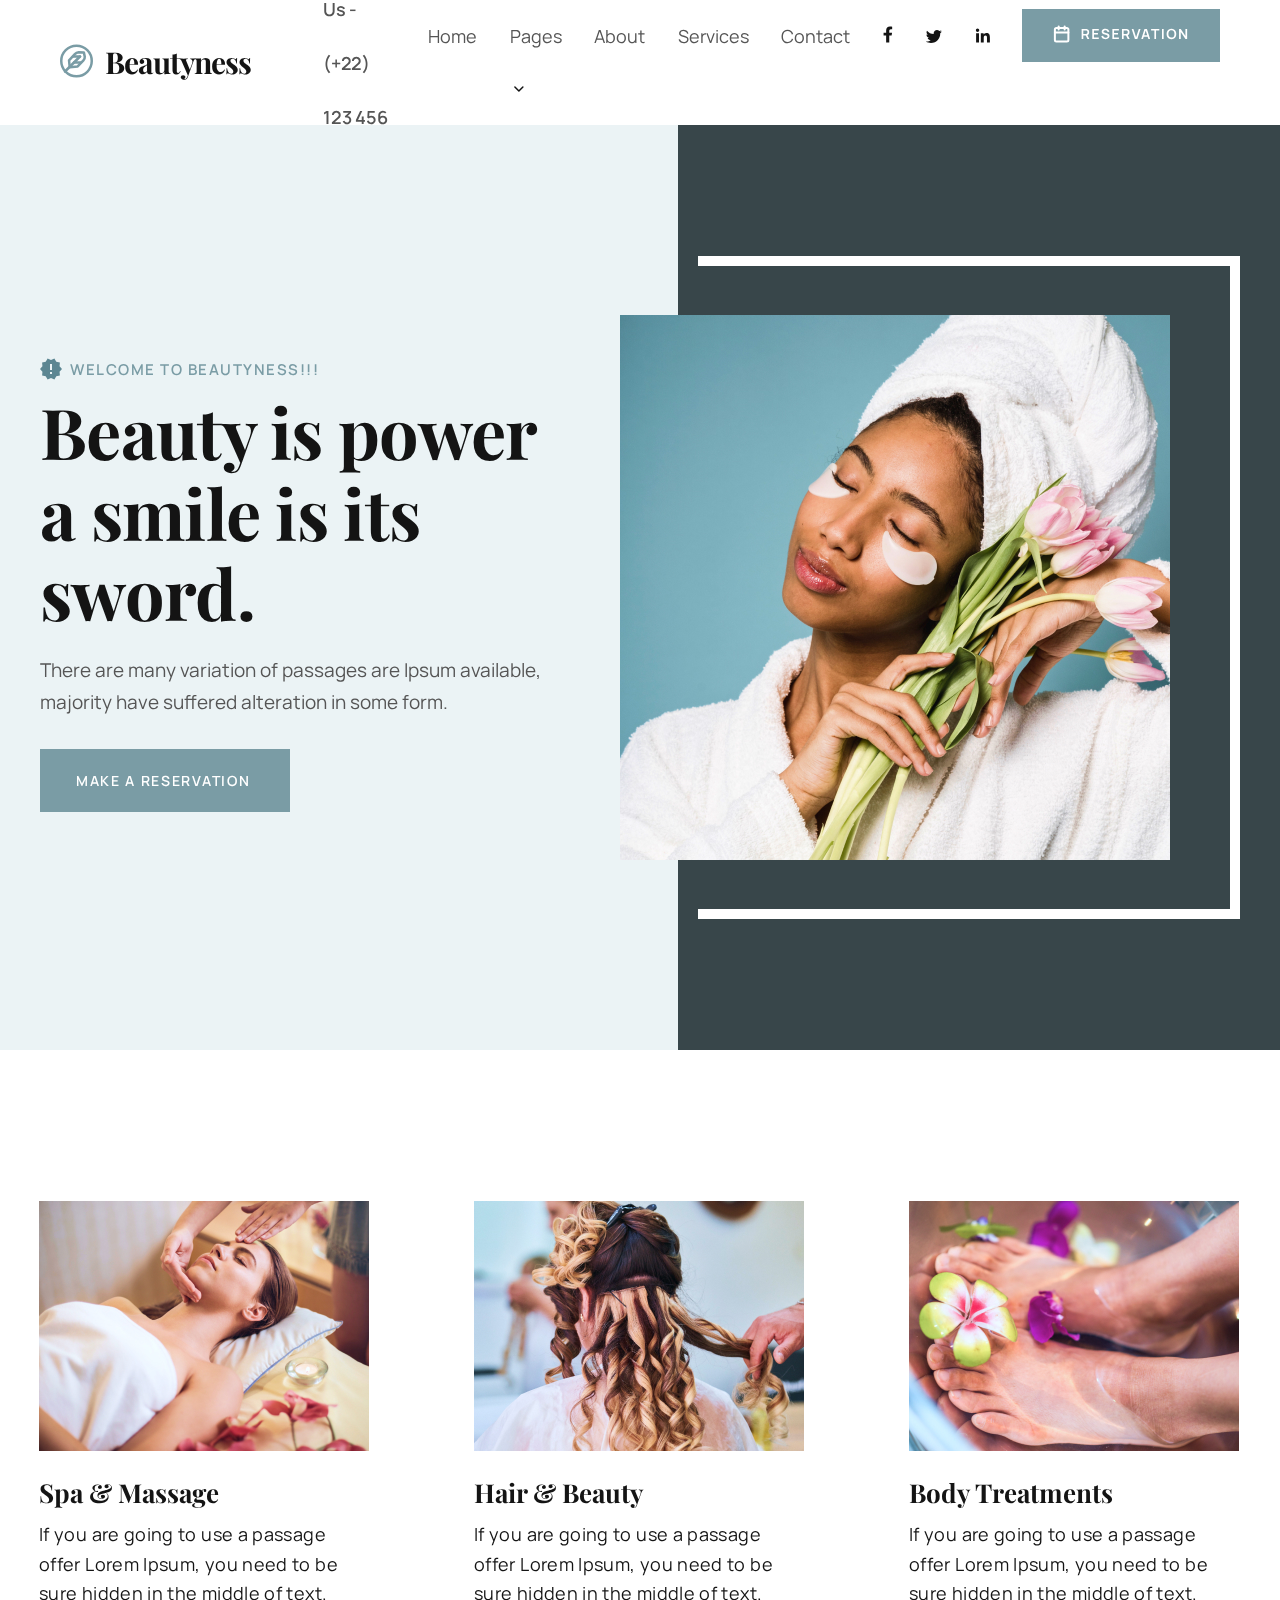
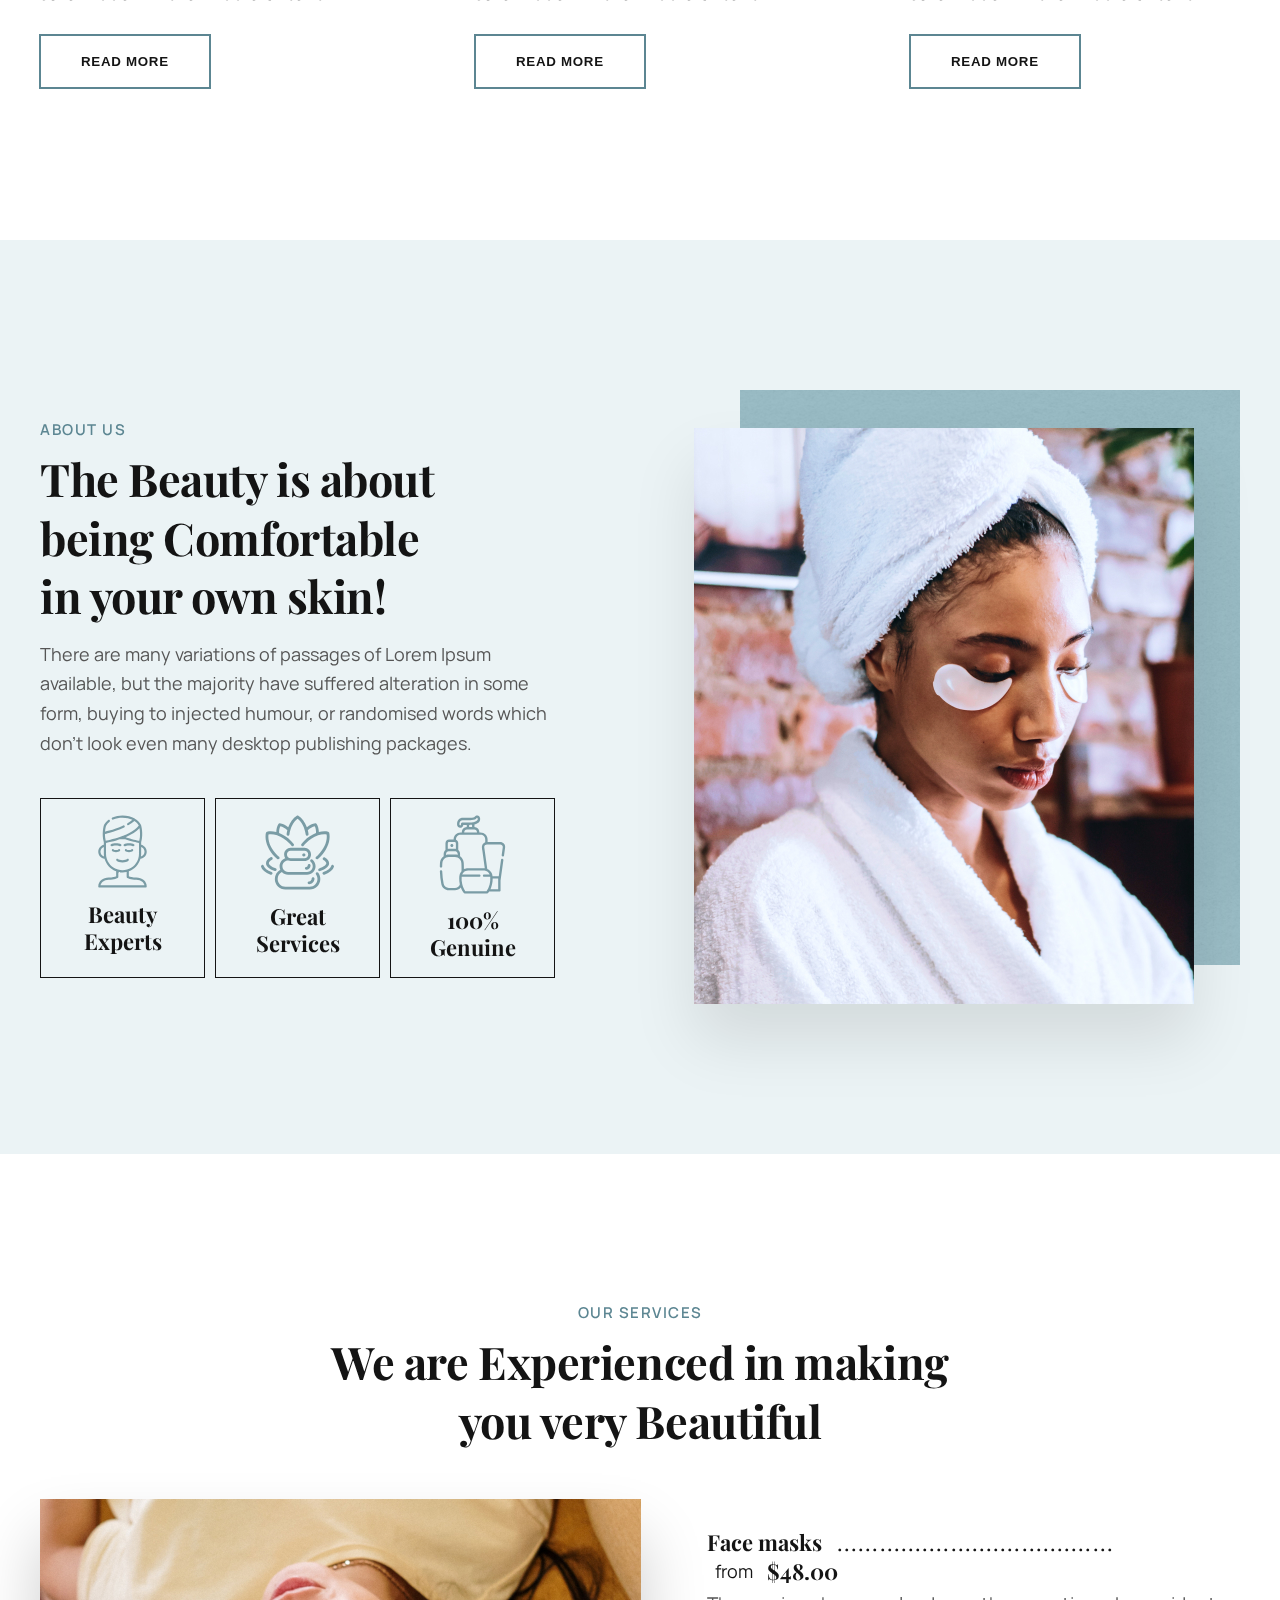
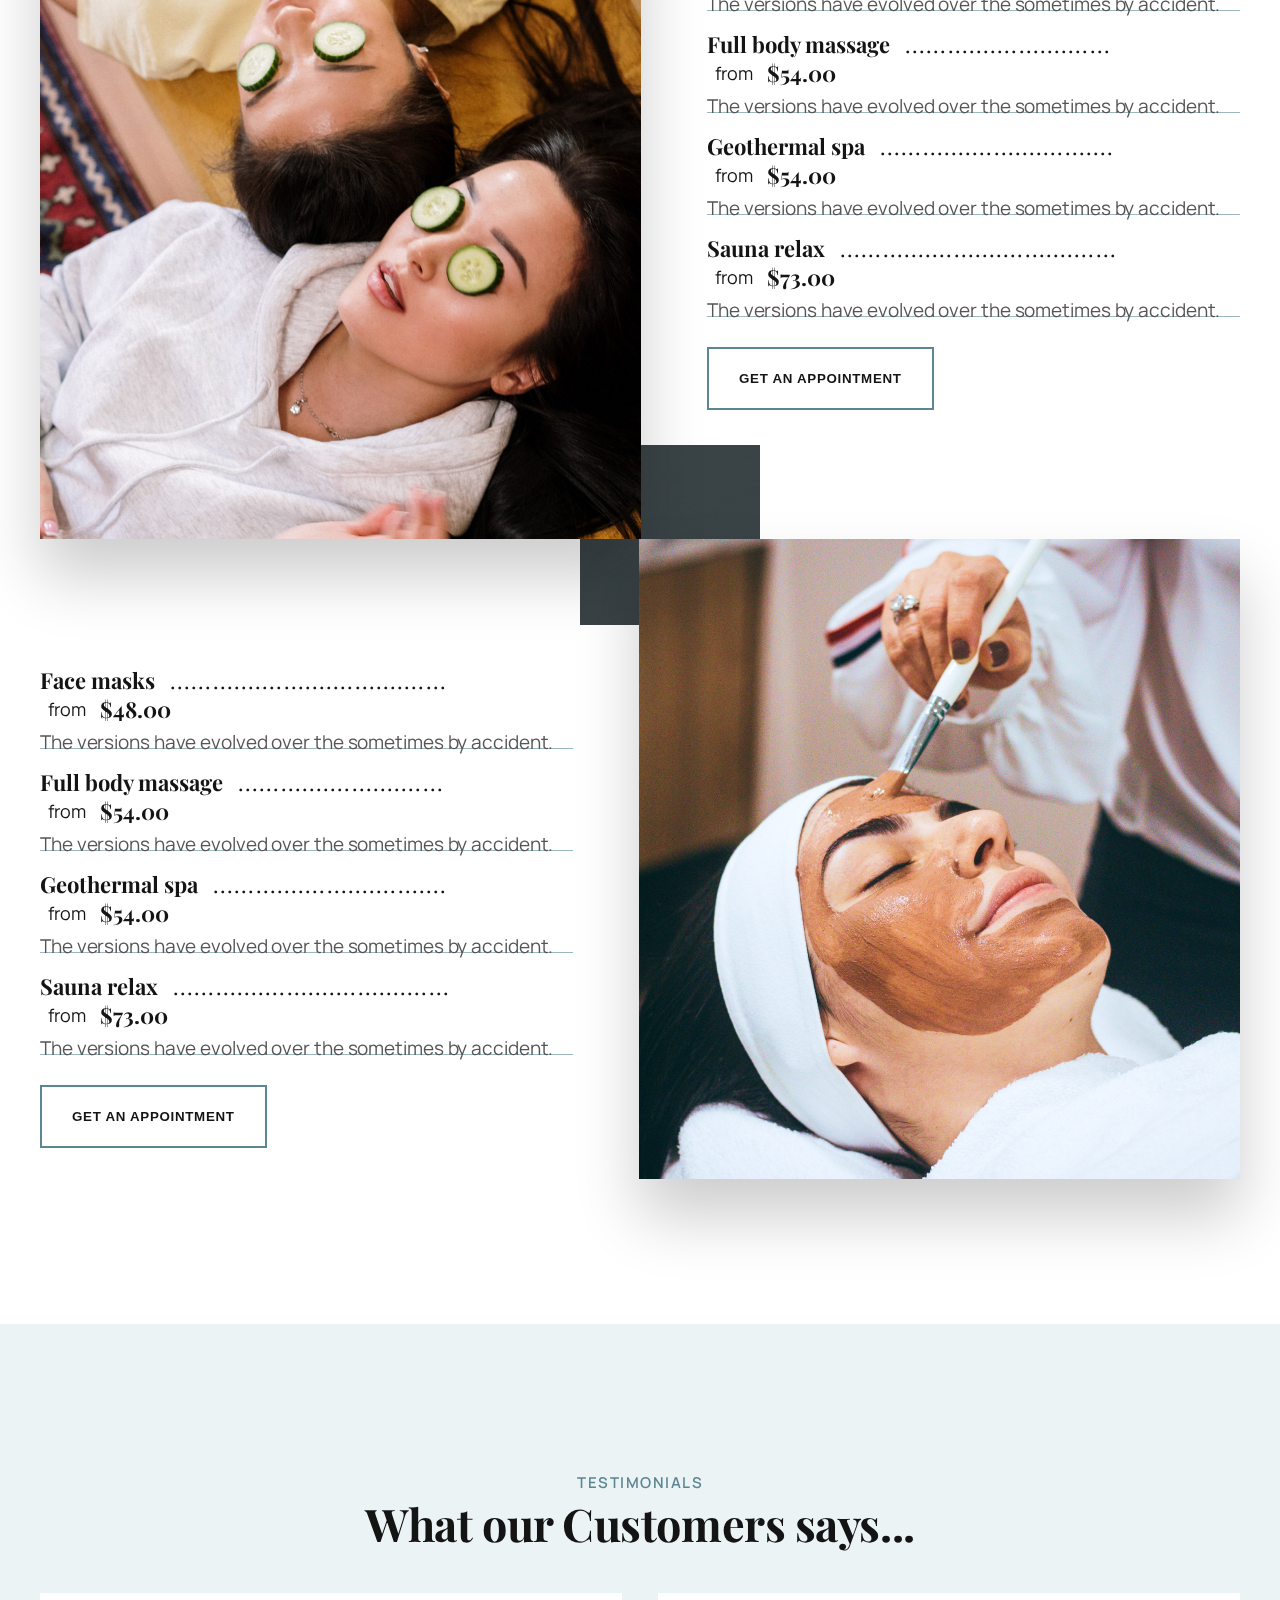
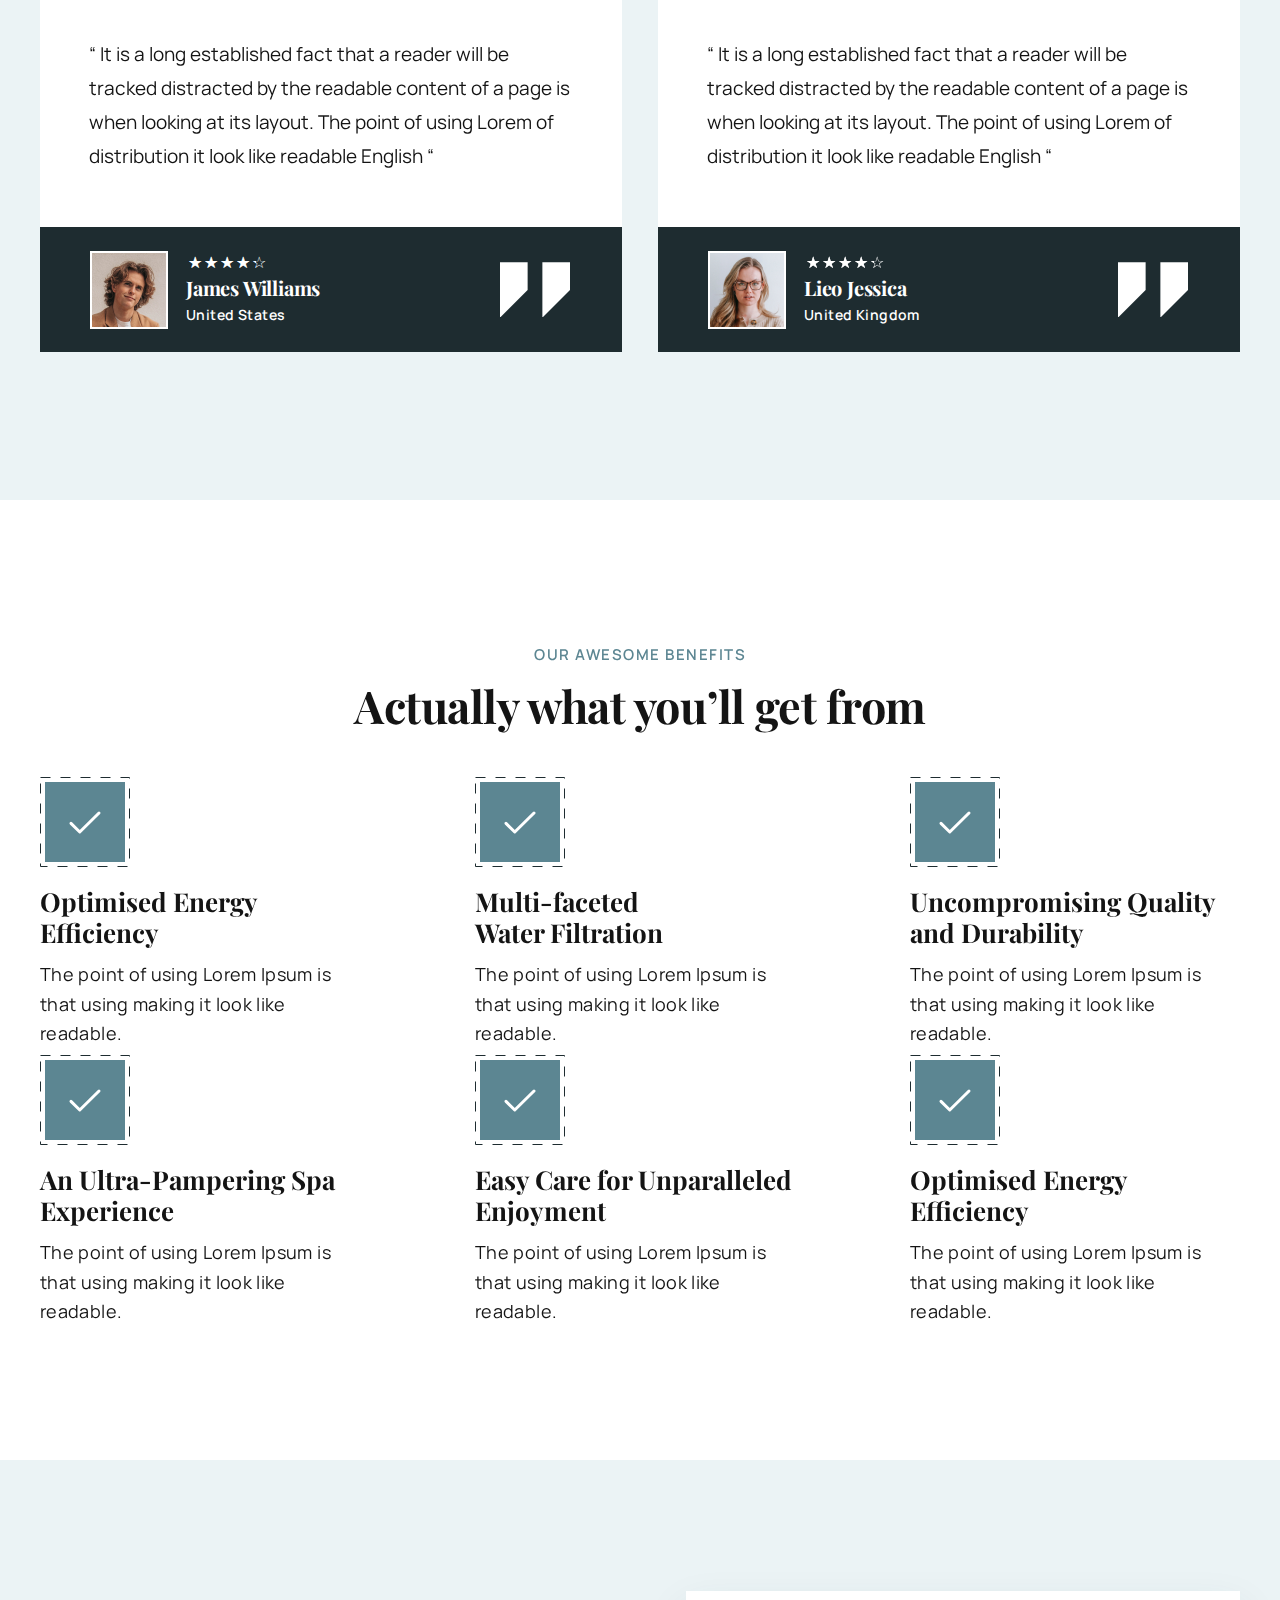
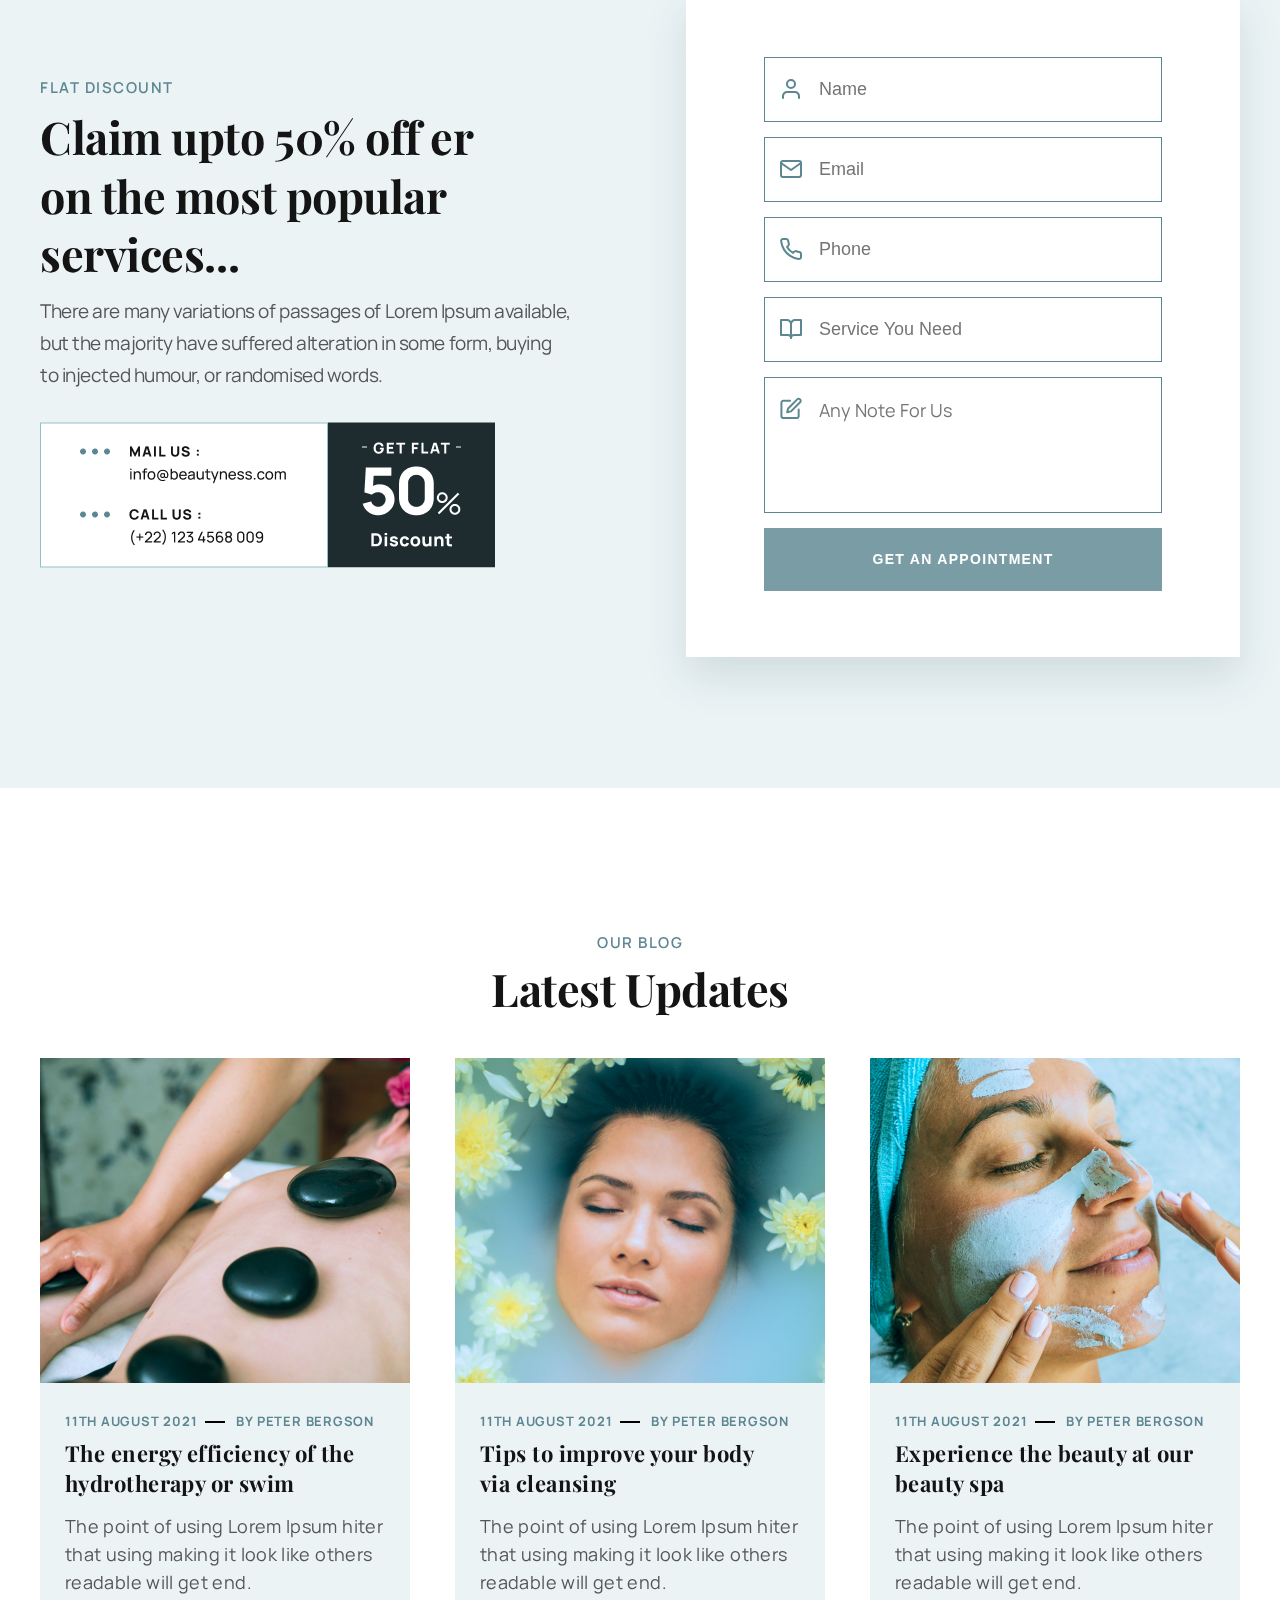
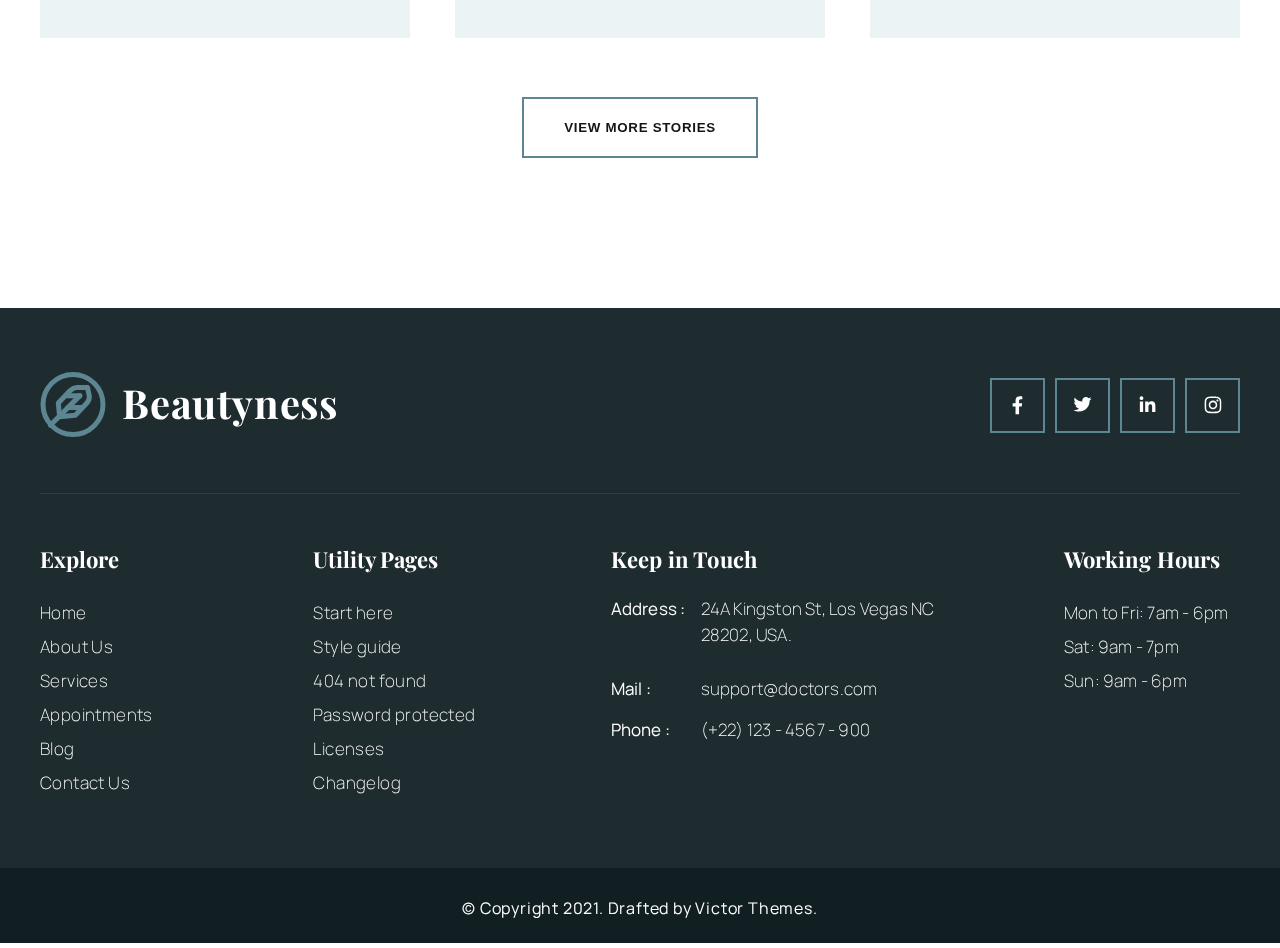
==== commit cff9d701: "feat: finished first page" ====
--- a/index.html
+++ b/index.html
@@ -601,7 +601,183 @@
         <section class="blog">
           <div class="content-container"></div>
         </section>
+        <section class="section stories-section">
+          <div class="content-container">
+            <p class="section-label stories-section__label">our blog</p>
+            <h2 class="section-title stories-section__title">Latest Updates</h2>
+            <div class="stories-section__content">
+              <a href="" class="story-link">
+                <div class="story">
+                  <img
+                    src="./assets/img/story-img-1.png"
+                    alt="story"
+                    class="story-image"
+                  />
+                  <div class="story-text-container">
+                    <p class="story-info">
+                      <span class="story-date">11TH AUGUST 2021</span>
+                      <span class="story-author">BY PETER BERGSON</span>
+                    </p>
+                    <h2 class="story-title">
+                      The energy efficiency of the hydrotherapy or swim
+                    </h2>
+                    <p class="story-annotation">
+                      The point of using Lorem Ipsum hiter that using making it
+                      look like others readable will get end.
+                    </p>
+                  </div>
+                </div>
+              </a>
+              <a href="" class="story-link">
+                <div class="story">
+                  <img
+                    src="./assets/img/story-img-2.png"
+                    alt="story"
+                    class="story-image"
+                  />
+                  <div class="story-text-container">
+                    <p class="story-info">
+                      <span class="story-date">11TH AUGUST 2021</span>
+                      <span class="story-author">BY PETER BERGSON</span>
+                    </p>
+                    <h2 class="story-title">
+                      Tips to improve your body via cleansing
+                    </h2>
+                    <p class="story-annotation">
+                      The point of using Lorem Ipsum hiter that using making it
+                      look like others readable will get end.
+                    </p>
+                  </div>
+                </div>
+              </a>
+              <a href="" class="story-link">
+                <div class="story">
+                  <img
+                    src="./assets/img/story-img-3.png"
+                    alt="story"
+                    class="story-image"
+                  />
+                  <div class="story-text-container">
+                    <p class="story-info">
+                      <span class="story-date">11TH AUGUST 2021</span>
+                      <span class="story-author">BY PETER BERGSON</span>
+                    </p>
+                    <h2 class="story-title">
+                      Experience the beauty at our beauty spa
+                    </h2>
+                    <p class="story-annotation">
+                      The point of using Lorem Ipsum hiter that using making it
+                      look like others readable will get end.
+                    </p>
+                  </div>
+                </div>
+              </a>
+            </div>
+            <button class="btn btn_transparent stories-section__btn">
+              VIEW MORE STORIES
+            </button>
+          </div>
+        </section>
       </main>
+      <footer class="footer">
+        <div class="content-container footer__content-container">
+          <div class="footer__logo-socials">
+            <h2 class="footer__logo">Beautyness</h2>
+            <div class="footer__socials">
+              <a href="" class="footer__social-link"
+                ><img
+                  src="./assets/svg/footer-facebook.svg"
+                  alt=""
+                  class="footer__social-img"
+              /></a>
+              <a href="" class="footer__social-link"
+                ><img
+                  src="./assets/svg/footer-twitter.svg"
+                  alt=""
+                  class="footer__social-img"
+              /></a>
+              <a href="" class="footer__social-link"
+                ><img
+                  src="./assets/svg/footer-linkedin.svg"
+                  alt=""
+                  class="footer__social-img"
+              /></a>
+              <a href="" class="footer__social-link"
+                ><img
+                  src="./assets/svg/footer-inst.svg"
+                  alt=""
+                  class="footer__social-img"
+              /></a>
+            </div>
+          </div>
+          <nav class="footer__nav">
+            <div class="footer__nav-explore">
+              <h4 class="footer__column-title">Explore</h4>
+              <ul class="footer__nav-list">
+                <li><a href="" class="nav-link footer__nav-link">Home</a></li>
+                <li>
+                  <a href="" class="nav-link footer__nav-link">About Us</a>
+                </li>
+                <li>
+                  <a href="" class="nav-link footer__nav-link">Services</a>
+                </li>
+                <li>
+                  <a href="" class="nav-link footer__nav-link">Appointments</a>
+                </li>
+                <li><a href="" class="nav-link footer__nav-link">Blog</a></li>
+                <li>
+                  <a href="" class="nav-link footer__nav-link">Contact Us</a>
+                </li>
+              </ul>
+            </div>
+            <div class="footer__nav-utility">
+              <h4 class="footer__column-title">Utility Pages</h4>
+              <ul class="footer__nav-list">
+                <li>
+                  <a href="" class="nav-link footer__nav-link">Start here</a>
+                </li>
+                <li>
+                  <a href="" class="nav-link footer__nav-link">Style guide</a>
+                </li>
+                <li>
+                  <a href="" class="nav-link footer__nav-link">404 not found</a>
+                </li>
+                <li>
+                  <a href="" class="nav-link footer__nav-link"
+                    >Password protected</a
+                  >
+                </li>
+                <li>
+                  <a href="" class="nav-link footer__nav-link">Licenses</a>
+                </li>
+                <li>
+                  <a href="" class="nav-link footer__nav-link">Changelog</a>
+                </li>
+              </ul>
+            </div>
+            <div class="footer__nav-addres">
+              <h4 class="footer__column-title">Keep in Touch</h4>
+              <address class="footer__address">
+                24A Kingston St, Los Vegas NC 28202, USA.
+              </address>
+              <a href="mailto:support@doctors.com" class="footer__email-link"
+                >support@doctors.com</a
+              >
+              <a href="tel:+221234567900" class="footer__phone-link"
+                >(+22) 123 - 4567 - 900</a
+              >
+            </div>
+            <div class="footer__nav-hours">
+              <h4 class="footer__column-title">Working Hours</h4>
+              Mon to Fri: 7am - 6pm Sat: 9am - 7pm<br />
+              Sun: 9am - 6pm
+            </div>
+          </nav>
+        </div>
+        <p class="footer__copyright">
+          © Copyright 2021. Drafted by Victor Themes.
+        </p>
+      </footer>
     </div>
   </body>
 </html>
--- a/styles/global.css
+++ b/styles/global.css
@@ -114,7 +114,12 @@
   padding: 16px 31px;
   border: none;
   outline: none;
+  font-weight: 800;
   background-color: var(--main-btn-color);
+}
+
+.btn:hover {
+  cursor: pointer;
 }
 
 .section-label {
@@ -264,12 +269,177 @@
   width: 77px;
 }
 
-/* .content-container {
+.content-container {
   max-width: 1200px;
   width: 100%;
   margin: 0 auto;
-} */
+}
 
 .rating__satrs {
   overflow: hidden;
 }
+
+.footer__copyright {
+  background-color: #111e22;
+  height: 75px;
+  color: #fff;
+  text-align: center;
+  font-family: ManropeWeb;
+  font-size: 16px;
+  font-style: normal;
+  font-weight: 400;
+  line-height: 500%;
+  letter-spacing: 0.8px;
+}
+
+.footer__content-container {
+  height: 560px;
+  flex-direction: column;
+}
+
+.footer {
+  background-color: #1e2c30;
+}
+
+.footer__logo-socials {
+  padding: 70px 0px 60px;
+  display: flex;
+  flex-direction: row;
+  width: 100%;
+  border-bottom: 1px solid #ffffff15;
+}
+
+.footer__logo {
+  position: relative;
+  color: #fff;
+  font-family: PlayfairDisplay;
+  font-size: 40px;
+  font-style: normal;
+  font-weight: 700;
+  line-height: 125%; /* 50px */
+  letter-spacing: 0.8px;
+  margin-left: 82px;
+}
+
+.footer__logo::before {
+  position: absolute;
+  content: url(../assets/svg/footer-logo.svg);
+  left: -82px;
+  top: -6px;
+}
+
+.footer__social-link {
+  display: block;
+  width: 55px;
+  height: 55px;
+  border: 2px solid #5c8692;
+}
+
+.footer__social-img {
+  display: block;
+  margin: 16px auto;
+}
+
+.footer__socials {
+  display: flex;
+  flex-direction: row;
+  column-gap: 10px;
+  margin-right: 0;
+  margin-left: auto;
+}
+
+.footer__nav {
+  display: flex;
+  flex-direction: row;
+  justify-content: space-between;
+  margin-top: 50px;
+  width: 100%;
+}
+
+.footer__column-title {
+  color: #fff;
+  font-family: PlayfairDisplay;
+  font-size: 22px;
+  font-style: normal;
+  font-weight: 700;
+  line-height: 140%; /* 30.8px */
+  margin-bottom: 22px;
+}
+
+.footer__nav-list {
+  list-style: none;
+}
+
+.footer__nav-link {
+  color: #fff;
+  font-size: 17px;
+  font-weight: 200;
+  line-height: 200%; /* 34px */
+  letter-spacing: 0.4px;
+}
+
+.footer__nav-explore {
+  width: 144px;
+}
+
+.footer__nav-utility {
+  width: 168px;
+}
+
+.footer__nav-addres {
+  width: 324px;
+}
+
+.footer__nav-hours,
+.footer__nav-addres {
+  color: #fff;
+  font-family: ManropeWeb;
+  font-size: 17px;
+  font-style: normal;
+  font-weight: 200;
+  line-height: 200%; /* 34px */
+  letter-spacing: 0.2px;
+}
+
+.footer__nav-hours {
+  width: 176px;
+}
+
+.footer__address {
+  display: block;
+  position: relative;
+  font-style: normal;
+  margin-left: 90px;
+  line-height: 150%;
+}
+
+.footer__address::before,
+.footer__email-link::before,
+.footer__phone-link::before {
+  position: absolute;
+  content: "Address :";
+  left: -90px;
+  font-weight: 400;
+}
+
+.footer__email-link,
+.footer__phone-link {
+  display: block;
+  position: relative;
+  margin-left: 90px;
+  margin-top: 25px;
+  text-decoration: none;
+  color: inherit;
+}
+
+.footer__phone-link {
+  margin-top: 7px;
+}
+
+.footer__email-link::before {
+  content: "Mail :";
+}
+
+.footer__phone-link::before {
+  content: "Phone :";
+}
--- a/styles/homepage.css
+++ b/styles/homepage.css
@@ -142,7 +142,7 @@
   background: none;
   border: 2px solid #5c8692;
   margin-top: 25px;
-  letter-spacing: 1.68px;
+  letter-spacing: 0.7px;
   color: var(--main-text-color);
 }
 
@@ -338,7 +338,7 @@
 }
 
 .pricelist__btn {
-  padding: 23px 34px;
+  padding: 22px 30px;
   margin-top: 30px;
 }
 
@@ -521,3 +521,91 @@
   padding: 66px 78px;
   box-shadow: 0px 20px 40px 0px rgba(42, 68, 75, 0.13);
 }
+
+.stories-section {
+  padding-bottom: 150px;
+}
+
+.stories-section__label {
+  margin-top: 143px;
+}
+
+.stories-section__title {
+  margin-top: 5px;
+}
+
+.stories-section__content {
+  margin-top: 40px;
+  display: flex;
+  flex-direction: row;
+  column-gap: 45px;
+}
+
+.story-link {
+  text-decoration: none;
+}
+
+.story {
+  width: 370px;
+  height: 580px;
+  background-color: var(--bgc-azure);
+}
+
+.story-date,
+.story-author {
+  color: #5c8692;
+  font-family: ManropeWeb;
+  font-size: 13px;
+  font-style: normal;
+  font-weight: 700;
+  line-height: 125%; /* 16.25px */
+  letter-spacing: 0.78px;
+  text-transform: uppercase;
+}
+
+.story-date {
+  position: relative;
+  margin-right: 35px;
+}
+
+.story-text-container {
+  padding: 22px 25px;
+}
+
+.story-date::after {
+  position: absolute;
+  content: " ";
+  height: 2px;
+  background-color: #000;
+  width: 20px;
+  right: -28px;
+  top: 9px;
+  color: var(--main-text-color);
+}
+
+.story-title {
+  color: var(--main-text-color);
+  font-size: 22px;
+  font-style: normal;
+  font-weight: 700;
+  line-height: 140%; /* 30.8px */
+  letter-spacing: 0.44px;
+  margin-top: 8px;
+  padding-right: 20px;
+}
+
+.story-annotation {
+  color: #555;
+  font-family: ManropeWeb;
+  font-size: 18px;
+  font-style: normal;
+  font-weight: 400;
+  line-height: 155%; /* 27.9px */
+  letter-spacing: 0.36px;
+  margin-top: 14px;
+}
+
+.stories-section__btn {
+  margin-top: 59px;
+  padding: 21px 40px;
+}
